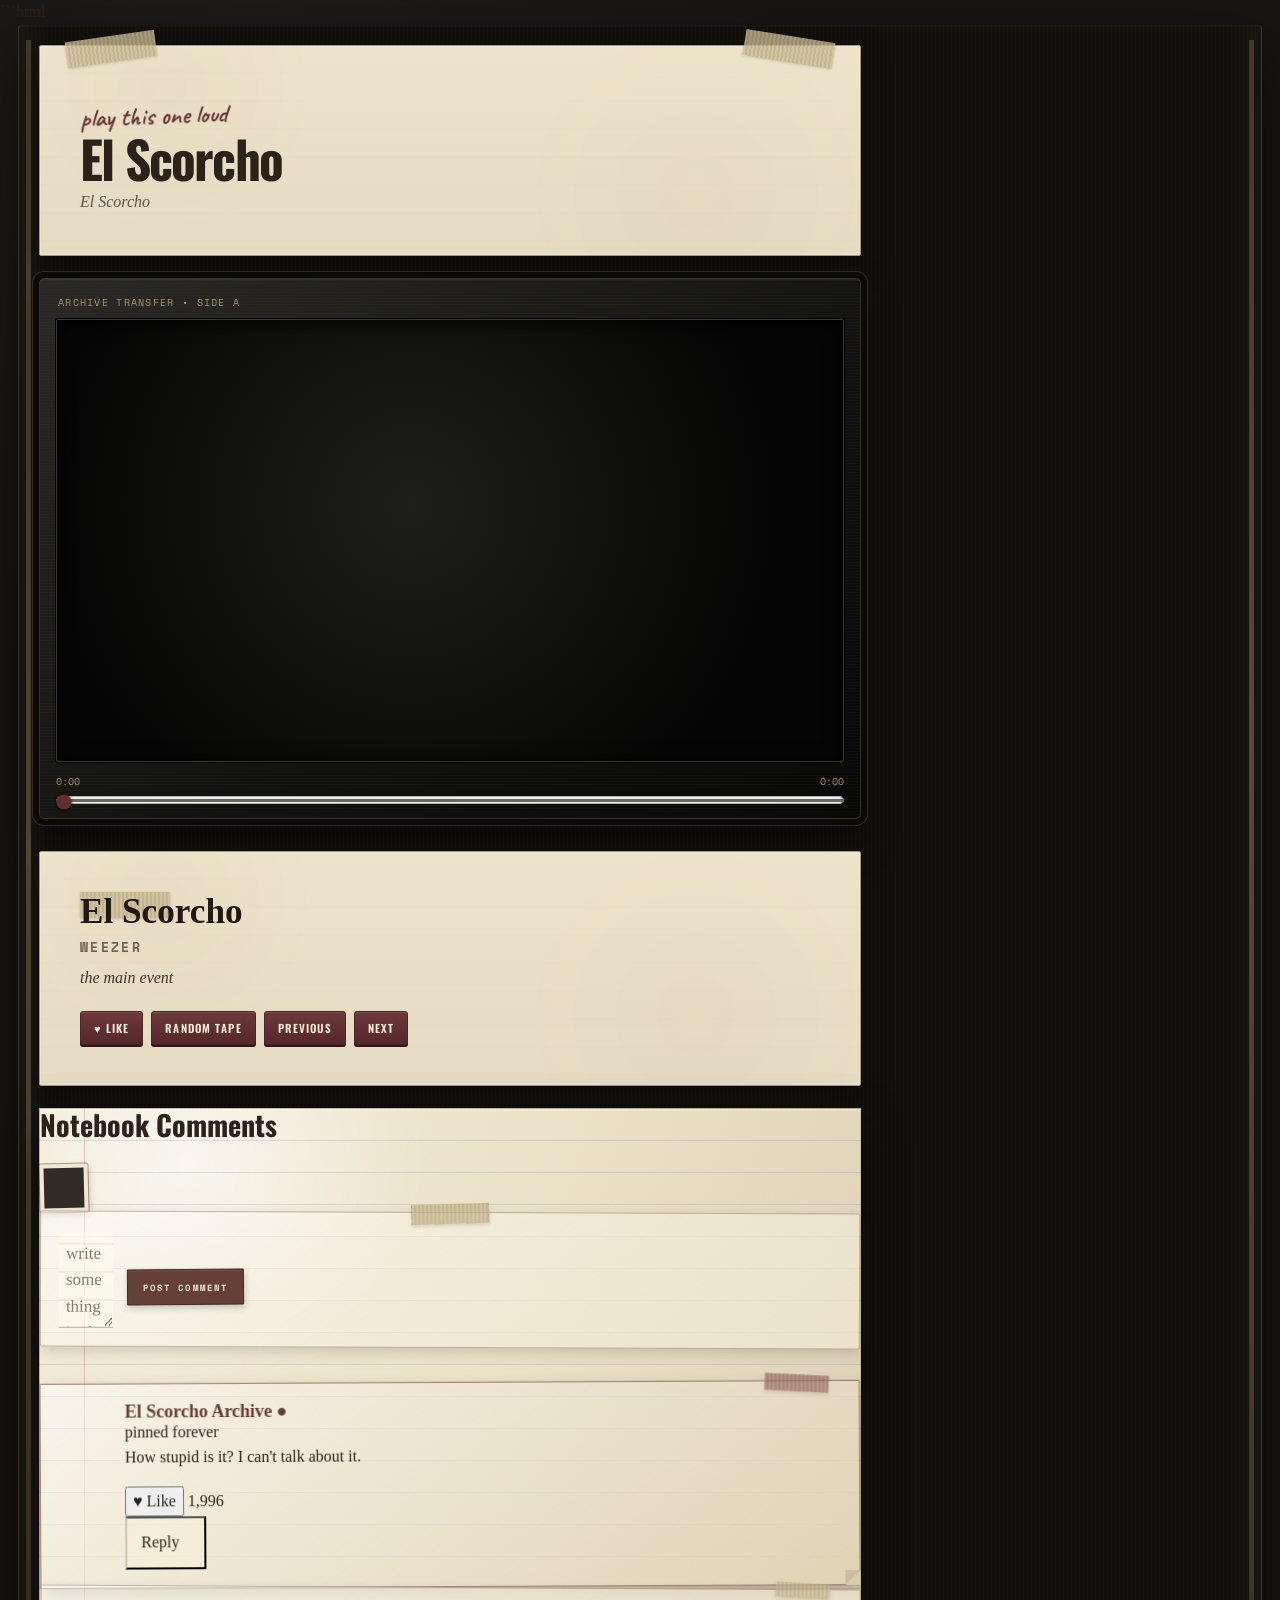
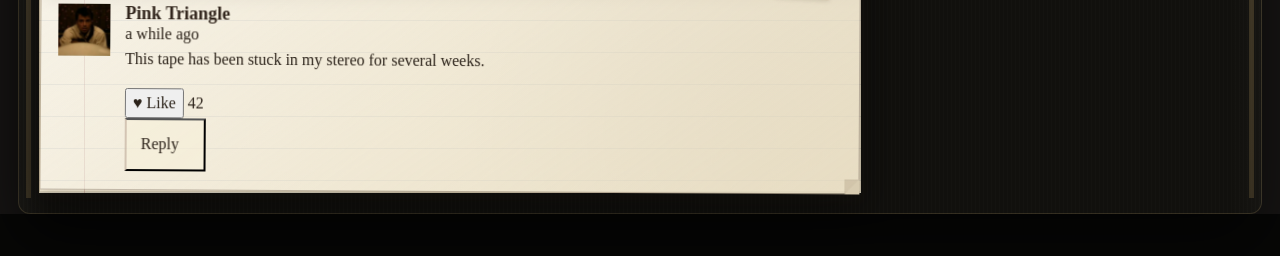
==== index.html @ 381adabb "Update index.html" ====
```html
<!DOCTYPE html>
<html lang="en">
<head>
    <meta charset="UTF-8">

    <meta
        name="viewport"
        content="width=device-width, initial-scale=1"
    >

    <meta
        name="description"
        content="El Scorcho — a Pinkerton-inspired Weezer video scrapbook."
    >

    <meta name="theme-color" content="#101010">

    <title>EL Scorcho </title>

    <!-- Favicon -->
    <link
        rel="icon"
        type="image/png"
        href="images/favicon.png"
    >

    <!-- Google Fonts -->
    <link rel="preconnect" href="https://fonts.googleapis.com">
    <link
        rel="preconnect"
        href="https://fonts.gstatic.com"
        crossorigin
    >

    <link
        href="https://fonts.googleapis.com/css2?family=Caveat:wght@400;500;600;700&family=Oswald:wght@400;500;600;700&family=Space+Mono:ital,wght@0,400;0,700;1,400;1,700&display=swap"
        rel="stylesheet"
    >

    <!-- Main styles -->
    <link
        rel="stylesheet"
        href="notebook/main.css"
    >

    <link
        rel="stylesheet"
        href="notebook/scrapbook.css"
    >

    <link
        rel="stylesheet"
        href="notebook/comments.css"
    >

    <link
        rel="stylesheet"
        href="notebook/animations.css"
    >
</head>

<body>

    <!-- ==================================================
         BACKGROUND DECORATIONS
    =================================================== -->

    <div
        class="background-doodles"
        aria-hidden="true"
    >
        <span class="star">★</span>
        <span class="heart">♥</span>
        <span class="music">♪</span>
        <span class="star2">✦</span>
    </div>

    <!-- ==================================================
         PAGE WRAPPER
    =================================================== -->

    <main
        id="top"
        class="page-shell"
    >

        <div class="content-layout">

            <!-- ==========================================
                 MAIN CONTENT
            =========================================== -->

            <div class="main-column">

                <!-- ======================================
                     SCRAPBOOK INTRO
                ======================================= -->

                <section
                    class="scrapbook-intro paper-panel"
                    aria-labelledby="page-heading"
                >
                    <div
                        class="paper-tape paper-tape-left"
                        aria-hidden="true"
                    ></div>

                    <div
                        class="paper-tape paper-tape-right"
                        aria-hidden="true"
                    ></div>

                    <p class="handwritten-note">
                        play this one loud
                    </p>

                    <h1 id="page-heading">
                        El Scorcho
                    </h1>

                    <p class="intro-copy">
                        El Scorcho
                    </p>
                </section>


                <!-- ======================================
                     VIDEO SECTION
                ======================================= -->

                <section
                    class="video-section"
                    aria-labelledby="video-title"
                >

                    <div class="video-frame">

                        <!--
                            player.js replaces this element
                            with the YouTube iframe player.
                        -->

                        <div id="youtube-player"></div>

                    </div>


                    <!-- Optional custom progress display -->

                    <div class="video-progress-panel">

                        <div class="video-time-row">
                            <span id="video-current-time">
                                0:00
                            </span>

                            <span id="video-duration">
                                0:00
                            </span>
                        </div>

                        <input
                            id="video-progress"
                            class="video-progress"
                            type="range"
                            min="0"
                            max="1000"
                            value="0"
                            aria-label="Video progress"
                        >

                    </div>

                </section>


                <!-- ======================================
                     VIDEO INFORMATION
                ======================================= -->

                <section class="video-info paper-panel">

                    <div
                        class="paper-tape"
                        aria-hidden="true"
                    ></div>

                    <h2
                        id="video-title"
                        class="video-title"
                    >
                        El Scorcho
                    </h2>

                    <p
                        id="video-channel"
                        class="video-channel"
                    >
                        Weezer
                    </p>

                    <p
                        class="video-description"
                        data-current-video-note
                    >
                        The main event.
                    </p>


                    <div class="video-actions">

                        <button
                            id="video-like"
                            class="btn"
                            type="button"
                        >
                            ♥ Like
                        </button>

                        <button
                            id="video-random"
                            class="btn"
                            type="button"
                        >
                            Random Tape
                        </button>

                        <button
                            id="video-previous"
                            class="btn"
                            type="button"
                        >
                            Previous
                        </button>

                        <button
                            id="video-next"
                            class="btn"
                            type="button"
                        >
                            Next
                        </button>

                    </div>

                </section>

                <!-- ======================================
                     COMMENTS
                ======================================= -->

                <section
                    class="comments"
                    aria-labelledby="comments-heading"
                >

                    <h2 id="comments-heading">
                        Notebook Comments
                    </h2>


                    <!-- Comment form -->

                    <div class="comment-box">

                        <div
                            class="comment-avatar"
                            aria-hidden="true"
                        ></div>

                        <form
                            id="comment-form"
                            class="comment-form"
                        >

                            <label
                                class="sr-only"
                                for="comment-input"
                            >
                                Write a comment
                            </label>

                            <textarea
                                id="comment-input"
                                name="comment"
                                maxlength="500"
                                placeholder="write something in the notebook..."
                                required
                            ></textarea>

                            <div class="comment-actions">

                                <button
                                    class="comment-submit"
                                    type="submit"
                                >
                                    Post Comment
                                </button>

                            </div>

                        </form>

                    </div>


                    <!-- Comment list -->

                    <div
                        id="comment-list"
                        class="comment-list"
                        aria-live="polite"
                    >

                        <article class="comment pinned">

                            <img
                                src="images/avatar-rivers.png"
                                alt=""
                            >

                            <div class="comment-content">

                                <div class="comment-author">
                                    El Scorcho Archive
                                    <span
                                        class="verified"
                                        title="Verified"
                                    >
                                        ●
                                    </span>
                                </div>

                                <div class="comment-date">
                                    pinned forever
                                </div>

                                <p class="comment-text">
                                    How stupid is it? I can't talk
                                    about it.
                                </p>

                                <div class="comment-footer">

                                    <button
                                        class="comment-like"
                                        type="button"
                                    >
                                        ♥ Like
                                    </button>

                                    <span class="comment-score">
                                        1,996
                                    </span>

                                    <button
                                        class="comment-reply"
                                        type="button"
                                    >
                                        Reply
                                    </button>

                                </div>

                            </div>

                        </article>


                        <article class="comment">

                            <img
                                src="images/avatar-default.png"
                                alt=""
                            >

                            <div class="comment-content">

                                <div class="comment-author">
                                    Pink Triangle
                                </div>

                                <div class="comment-date">
                                    a while ago
                                </div>

                                <p class="comment-text">
                                    This tape has been stuck in my
                                    stereo for several weeks.
                                </p>

                                <div class="comment-footer">

                                    <button
                                        class="comment-like"
                                        type="button"
                                    >
                                        ♥ Like
                                    </button>

                                    <span class="comment-score">
                                        42
                                    </span>

                                    <button
                                        class="comment-reply"
                                        type="button"
                                    >
                                        Reply
                                    </button>

                                </div>

                            </div>

                        </article>

                    </div>

                </section>

            </div>


    <!-- ==================================================
         VIDEO FEED DATA
    =================================================== -->

    <script>
        window.EL_SCORCHO_VIDEOS = [
            {
                id: "okthJIVbi6g",
                title: "El Scorcho",
                channel: "Weezer",
                duration: "4:04",
                views: "12M views",
                age: "8 years ago",
                thumbnail:
                    "https://img.youtube.com/vi/okthJIVbi6g/hqdefault.jpg",
                note: "the main event",
                badge: "classic"
            }
        ];
    </script>


    <!-- ==================================================
         JAVASCRIPT MODULES

         index.html is inside the elscorcho folder,
         so paths are relative to this folder.
    =================================================== -->

    <script src="mixtapes/save.js"></script>
    <script src="mixtapes/upgrades.js"></script>
    <script src="mixtapes/player.js"></script>
    <script src="mixtapes/feed.js"></script>
    <script src="mixtapes/shop.js"></script>
    <script src="mixtapes/comments.js"></script>
    <script src="mixtapes/ui.js"></script>
    <script src="mixtapes/main.js"></script>

</body>
</html>
---- notebook/main.css ----
/* =========================================================
   EL SCORCHO — PINKERTON DIARY THEME
   main.css

   Foundation, black cloth cover, page layout, typography,
   video mount, controls, accessibility, and responsive rules.
========================================================= */

:root {
    --cover-black: #11110f;
    --cover-deep: #070706;
    --cover-raised: #1b1a17;
    --cover-edge: #2a2822;

    --paper: #e8dfc9;
    --paper-light: #f3ecd9;
    --paper-shadow: #c6b99d;
    --paper-dark: #b9aa8c;

    --ink: #211f1a;
    --ink-soft: #5a554a;
    --ink-faint: #817866;

    --burgundy: #642d31;
    --burgundy-dark: #3e1d20;
    --gold: #a58a51;
    --gold-light: #c8ae72;

    --line: rgba(65, 58, 45, 0.13);
    --rule: rgba(86, 104, 123, 0.17);
    --red-rule: rgba(130, 54, 54, 0.22);

    --page-width: 1480px;
    --sidebar-width: 350px;
    --page-gap: 30px;

    --radius-small: 3px;
    --radius-medium: 7px;

    --shadow-small: 0 3px 8px rgba(0, 0, 0, 0.24);
    --shadow-page:
        0 2px 1px rgba(255, 255, 255, 0.24) inset,
        0 -1px 0 rgba(90, 75, 50, 0.16) inset,
        0 18px 44px rgba(0, 0, 0, 0.48);

    --transition: 150ms ease;
}

/* =========================================================
   RESET
========================================================= */

*,
*::before,
*::after {
    box-sizing: border-box;
}

html {
    min-width: 320px;
    scroll-behavior: smooth;
    background: var(--cover-deep);
}

body {
    margin: 0;
    min-height: 100vh;
    overflow-x: hidden;
    color: var(--ink);
    font-family: Georgia, "Times New Roman", serif;
    font-size: 16px;
    line-height: 1.55;
    background:
        radial-gradient(circle at 18% 12%, rgba(255, 255, 255, 0.035), transparent 27%),
        radial-gradient(circle at 78% 70%, rgba(255, 255, 255, 0.022), transparent 32%),
        repeating-linear-gradient(
            90deg,
            rgba(255, 255, 255, 0.012) 0,
            rgba(255, 255, 255, 0.012) 1px,
            rgba(0, 0, 0, 0.018) 1px,
            rgba(0, 0, 0, 0.018) 3px
        ),
        linear-gradient(135deg, var(--cover-raised), var(--cover-black) 42%, var(--cover-deep));
}

body::before {
    content: "";
    position: fixed;
    inset: 0;
    z-index: -2;
    pointer-events: none;
    opacity: 0.5;
    background:
        repeating-radial-gradient(
            ellipse at 40% 30%,
            transparent 0 2px,
            rgba(255, 255, 255, 0.018) 3px,
            transparent 5px
        );
    mix-blend-mode: soft-light;
}

img,
svg,
video,
iframe {
    display: block;
    max-width: 100%;
}

button,
input,
textarea,
select {
    font: inherit;
}

button {
    color: inherit;
}

button,
a,
input[type="range"],
label[for] {
    -webkit-tap-highlight-color: transparent;
}

button:focus-visible,
a:focus-visible,
input:focus-visible,
textarea:focus-visible,
select:focus-visible {
    outline: 2px solid var(--gold-light);
    outline-offset: 3px;
}

::selection {
    color: #fff8e8;
    background: var(--burgundy);
}

/* =========================================================
   TYPOGRAPHY
========================================================= */

h1,
h2,
h3,
h4,
p {
    margin-top: 0;
}

h1,
h2,
h3,
h4 {
    color: var(--ink);
    line-height: 1.12;
}

h1,
h2,
h3,
h4,
.site-logo,
.points-label,
.btn {
    font-family: "Oswald", Arial, sans-serif;
}

h1 {
    margin-bottom: 8px;
    font-size: clamp(2.15rem, 4vw, 4.15rem);
    letter-spacing: -0.035em;
}

h2 {
    font-size: clamp(1.45rem, 2.2vw, 2.15rem);
}

h3 {
    font-size: 1.18rem;
}

h4 {
    font-size: 1rem;
}

a {
    color: inherit;
    text-decoration-thickness: 1px;
    text-underline-offset: 3px;
}

.sr-only {
    position: absolute !important;
    width: 1px !important;
    height: 1px !important;
    padding: 0 !important;
    margin: -1px !important;
    overflow: hidden !important;
    clip: rect(0, 0, 0, 0) !important;
    white-space: nowrap !important;
    border: 0 !important;
}

/* =========================================================
   GLOBAL DECORATIONS
========================================================= */

.background-doodles {
    position: fixed;
    inset: 0;
    z-index: -1;
    pointer-events: none;
    overflow: hidden;
    color: rgba(194, 169, 111, 0.12);
}

.background-doodles span {
    position: absolute;
    font-family: Georgia, serif;
    text-shadow: 0 1px 0 rgba(0, 0, 0, 0.7);
}

.background-doodles .star {
    top: 9%;
    left: 4%;
    font-size: 2rem;
}

.background-doodles .heart {
    right: 5%;
    bottom: 12%;
    font-size: 1.45rem;
}

.background-doodles .music {
    top: 28%;
    right: 3%;
    font-size: 1.7rem;
}

.background-doodles .star2 {
    left: 7%;
    bottom: 5%;
    font-size: 1.2rem;
}

/* =========================================================
   TOP BAR — COVER LABEL
========================================================= */

.topbar {
    position: relative;
    z-index: 20;
    display: flex;
    align-items: center;
    justify-content: space-between;
    gap: 22px;
    width: min(calc(100% - 36px), var(--page-width));
    min-height: 70px;
    margin: 18px auto 0;
    padding: 12px 18px;
    color: #d6c8a9;
    border: 1px solid rgba(194, 169, 111, 0.22);
    border-bottom-color: rgba(0, 0, 0, 0.7);
    border-radius: 7px 7px 2px 2px;
    background:
        linear-gradient(rgba(255, 255, 255, 0.025), rgba(0, 0, 0, 0.16)),
        repeating-linear-gradient(
            90deg,
            rgba(255, 255, 255, 0.014) 0 1px,
            transparent 1px 4px
        ),
        #151410;
    box-shadow:
        0 1px 0 rgba(255, 255, 255, 0.045) inset,
        0 8px 24px rgba(0, 0, 0, 0.42);
}

.site-logo {
    position: relative;
    display: inline-block;
    color: #c6ad75;
    font-size: 1rem;
    font-weight: 500;
    letter-spacing: 0.16em;
    text-decoration: none;
    text-transform: uppercase;
}

.site-logo::after {
    content: "PRIVATE RECORD • 1996";
    display: block;
    margin-top: 1px;
    color: rgba(214, 200, 169, 0.53);
    font-family: "Space Mono", monospace;
    font-size: 0.56rem;
    letter-spacing: 0.08em;
}

.topbar-actions {
    display: flex;
    align-items: center;
    justify-content: flex-end;
    gap: 14px;
}

.points-hud {
    display: grid;
    grid-template-columns: auto auto;
    align-items: baseline;
    gap: 8px;
    min-width: 165px;
    padding: 7px 11px;
    border: 1px solid rgba(194, 169, 111, 0.25);
    border-radius: var(--radius-small);
    background: rgba(0, 0, 0, 0.22);
    box-shadow: 0 1px 0 rgba(255, 255, 255, 0.035) inset;
}

.points-label {
    color: rgba(214, 200, 169, 0.68);
    font-size: 0.67rem;
    letter-spacing: 0.12em;
    text-transform: uppercase;
}

.points-value {
    color: #e1cca0;
    font-family: "Space Mono", monospace;
    font-size: 0.9rem;
    font-weight: 700;
    text-align: right;
}

/* =========================================================
   BOOK SHELL
========================================================= */

.page-shell {
    position: relative;
    width: min(calc(100% - 36px), var(--page-width));
    margin: 0 auto 42px;
    padding: 20px;
    border: 1px solid rgba(190, 166, 110, 0.2);
    border-top: 0;
    border-radius: 2px 2px 12px 12px;
    background:
        linear-gradient(90deg, rgba(255, 255, 255, 0.028), transparent 2.5%, transparent 97.5%, rgba(255, 255, 255, 0.02)),
        repeating-linear-gradient(
            90deg,
            rgba(255, 255, 255, 0.012) 0 1px,
            transparent 1px 4px
        ),
        #11100d;
    box-shadow:
        0 2px 0 rgba(255, 255, 255, 0.025) inset,
        0 30px 70px rgba(0, 0, 0, 0.56);
}

.page-shell::before,
.page-shell::after {
    content: "";
    position: absolute;
    top: 15px;
    bottom: 15px;
    width: 5px;
    pointer-events: none;
    background: linear-gradient(to bottom, #7f6b43, #b19a68 40%, #695838);
    opacity: 0.42;
}

.page-shell::before {
    left: 7px;
}

.page-shell::after {
    right: 7px;
}

.content-layout {
    position: relative;
    display: grid;
    grid-template-columns: minmax(0, 1fr) var(--sidebar-width);
    align-items: start;
    gap: var(--page-gap);
}

.main-column {
    min-width: 0;
}

/* =========================================================
   AGED PAPER BASE
========================================================= */

.paper-panel,
.comments,
.sidebar {
    position: relative;
    color: var(--ink);
    border: 1px solid rgba(91, 77, 54, 0.27);
    background:
        linear-gradient(90deg, transparent 0 44px, var(--red-rule) 44px 45px, transparent 45px),
        repeating-linear-gradient(
            to bottom,
            transparent 0 31px,
            var(--rule) 31px 32px
        ),
        radial-gradient(circle at 18% 8%, rgba(255, 255, 255, 0.64), transparent 26%),
        radial-gradient(circle at 87% 92%, rgba(88, 63, 31, 0.07), transparent 30%),
        linear-gradient(105deg, var(--paper-light), var(--paper) 54%, #ddd1b7);
    box-shadow: var(--shadow-page);
}

.paper-panel::after,
.comments::after,
.sidebar::after {
    content: "";
    position: absolute;
    inset: 0;
    z-index: 0;
    pointer-events: none;
    opacity: 0.13;
    background-image:
        url("data:image/svg+xml,%3Csvg xmlns='http://www.w3.org/2000/svg' width='90' height='90' viewBox='0 0 90 90'%3E%3Cfilter id='n'%3E%3CfeTurbulence type='fractalNoise' baseFrequency='.75' numOctaves='3' stitchTiles='stitch'/%3E%3C/filter%3E%3Crect width='100%25' height='100%25' filter='url(%23n)' opacity='.25'/%3E%3C/svg%3E");
    mix-blend-mode: multiply;
}

.paper-panel > *,
.comments > *,
.sidebar > * {
    position: relative;
    z-index: 1;
}

/* =========================================================
   INTRO PAGE
========================================================= */

.scrapbook-intro {
    min-height: 190px;
    margin: 0 0 22px;
    padding: 42px 46px 34px 72px;
    border-radius: 3px 6px 3px 4px;
    transform: rotate(-0.25deg);
}

.scrapbook-intro .handwritten-note {
    margin: 0 0 4px;
    color: var(--burgundy);
    font-family: "Caveat", cursive;
    font-size: clamp(1.25rem, 2vw, 1.7rem);
    font-weight: 600;
    transform: rotate(-2deg);
}

.scrapbook-intro h1 {
    margin-bottom: 3px;
}

.intro-copy {
    max-width: 620px;
    margin-bottom: 0;
    color: var(--ink-soft);
    font-size: 1rem;
    font-style: italic;
}

/* =========================================================
   VIDEO MOUNT
========================================================= */

.video-section {
    position: relative;
    margin-bottom: 22px;
    padding: 16px 16px 12px;
    border: 1px solid #34312a;
    border-radius: 5px;
    background:
        repeating-linear-gradient(
            0deg,
            rgba(255, 255, 255, 0.015) 0 1px,
            transparent 1px 3px
        ),
        linear-gradient(145deg, #2a2925, #11110f 60%, #080807);
    box-shadow:
        0 1px 0 rgba(255, 255, 255, 0.07) inset,
        0 0 0 6px #0a0a09,
        0 0 0 7px rgba(175, 147, 86, 0.22),
        0 18px 34px rgba(0, 0, 0, 0.52);
}

.video-section::before {
    content: "ARCHIVE TRANSFER • SIDE A";
    display: block;
    margin: 0 0 9px 2px;
    color: #a99467;
    font-family: "Space Mono", monospace;
    font-size: 0.62rem;
    letter-spacing: 0.13em;
}

.video-frame {
    position: relative;
    width: 100%;
    aspect-ratio: 16 / 9;
    overflow: hidden;
    border: 1px solid #3a3832;
    border-radius: 2px;
    background:
        radial-gradient(circle at 45% 42%, #1e1e1b, #050505 72%);
    box-shadow:
        0 0 0 1px #000,
        0 2px 18px rgba(0, 0, 0, 0.9) inset;
}

#youtube-player,
#youtube-player iframe,
.video-frame iframe {
    width: 100% !important;
    height: 100% !important;
    border: 0;
}

.video-progress-panel {
    margin-top: 12px;
}

.video-time-row {
    display: flex;
    align-items: center;
    justify-content: space-between;
    margin-bottom: 4px;
    color: #a99467;
    font-family: "Space Mono", monospace;
    font-size: 0.63rem;
}

.video-progress {
    width: 100%;
    height: 12px;
    margin: 0;
    cursor: pointer;
    accent-color: var(--burgundy);
    background: transparent;
}

.video-progress::-webkit-slider-runnable-track {
    height: 3px;
    border-radius: 0;
    background:
        linear-gradient(
            to right,
            var(--burgundy) 0 var(--video-progress, 0%),
            #6f685a var(--video-progress, 0%) 100%
        );
}

.video-progress::-webkit-slider-thumb {
    width: 13px;
    height: 13px;
    margin-top: -5px;
    border: 1px solid #160c0d;
    border-radius: 50%;
    -webkit-appearance: none;
    background: var(--gold-light);
    box-shadow: 0 1px 3px rgba(0, 0, 0, 0.6);
}

.video-progress::-moz-range-track {
    height: 3px;
    background: #6f685a;
}

.video-progress::-moz-range-progress {
    height: 3px;
    background: var(--burgundy);
}

.video-progress::-moz-range-thumb {
    width: 13px;
    height: 13px;
    border: 1px solid #160c0d;
    border-radius: 50%;
    background: var(--gold-light);
}

/* =========================================================
   VIDEO INFORMATION
========================================================= */

.video-info {
    min-height: 155px;
    margin-bottom: 22px;
    padding: 28px 34px 26px 69px;
    border-radius: 3px 4px 6px 2px;
    transform: rotate(0.15deg);
}

.video-title {
    margin: 0 0 1px;
    font-size: clamp(1.45rem, 2.6vw, 2.2rem);
}

.video-channel {
    margin: 0 0 7px;
    color: var(--burgundy);
    font-family: "Space Mono", monospace;
    font-size: 0.72rem;
    font-weight: 700;
    letter-spacing: 0.08em;
    text-transform: uppercase;
}

.video-description {
    margin: 0 0 18px;
    color: var(--ink-soft);
    font-style: italic;
}

.video-actions {
    display: flex;
    flex-wrap: wrap;
    gap: 8px;
}

/* =========================================================
   BUTTONS
========================================================= */

.btn,
.shop-buy,
.comment-submit,
.rebirth-button {
    display: inline-flex;
    align-items: center;
    justify-content: center;
    min-height: 34px;
    padding: 7px 13px;
    border: 1px solid #4b2528;
    border-radius: var(--radius-small);
    color: #f4ead5;
    font-family: "Oswald", Arial, sans-serif;
    font-size: 0.7rem;
    font-weight: 600;
    letter-spacing: 0.1em;
    line-height: 1;
    text-transform: uppercase;
    cursor: pointer;
    background:
        linear-gradient(rgba(255, 255, 255, 0.055), rgba(0, 0, 0, 0.14)),
        var(--burgundy);
    box-shadow:
        0 1px 0 rgba(255, 255, 255, 0.11) inset,
        0 2px 0 #2e1517;
    transition:
        transform var(--transition),
        background-color var(--transition),
        filter var(--transition),
        box-shadow var(--transition);
}

.btn:hover,
.shop-buy:hover,
.comment-submit:hover,
.rebirth-button:hover:not(:disabled) {
    filter: brightness(1.12);
    transform: translateY(-1px);
}

.btn:active,
.shop-buy:active,
.comment-submit:active,
.rebirth-button:active:not(:disabled) {
    transform: translateY(1px);
    box-shadow: 0 1px 0 #2e1517;
}

.btn:disabled,
.shop-buy:disabled,
.comment-submit:disabled,
.rebirth-button:disabled {
    opacity: 0.43;
    cursor: not-allowed;
    filter: grayscale(0.45);
}

.btn.liked {
    color: #fff0d5;
    border-color: #7b5d29;
    background: #8b6930;
}

.shop-open-button {
    color: #17140e;
    border-color: #78643a;
    background:
        linear-gradient(rgba(255, 255, 255, 0.14), rgba(0, 0, 0, 0.08)),
        var(--gold);
    box-shadow:
        0 1px 0 rgba(255, 255, 255, 0.2) inset,
        0 2px 0 #4f4024;
}

/* =========================================================
   CASSETTE DIVIDER
========================================================= */

.cassette-section {
    position: relative;
    min-height: 72px;
    margin: 8px 0 20px;
}

.cassette {
    position: absolute;
    left: 50%;
    top: 50%;
    width: 232px;
    height: 64px;
    transform: translate(-50%, -50%) rotate(-1.5deg);
    border: 1px solid #575149;
    border-radius: 5px;
    background:
        radial-gradient(circle at 57px 34px, #171715 0 10px, #777065 11px 13px, #1e1d1a 14px 18px, transparent 19px),
        radial-gradient(circle at 175px 34px, #171715 0 10px, #777065 11px 13px, #1e1d1a 14px 18px, transparent 19px),
        linear-gradient(#b9b09f, #8c8579);
    box-shadow: var(--shadow-small);
}

.cassette::after {
    content: "";
    position: absolute;
    left: 52px;
    right: 52px;
    bottom: 8px;
    height: 17px;
    border: 1px solid rgba(0, 0, 0, 0.45);
    background: rgba(52, 47, 40, 0.24);
}

.cassette-label {
    position: absolute;
    left: 26px;
    right: 26px;
    top: 8px;
    z-index: 2;
    padding: 2px 7px;
    color: #352e24;
    font-family: "Caveat", cursive;
    font-size: 0.86rem;
    text-align: center;
    background: #e2d7bc;
}

/* =========================================================
   TOAST / STATUS
========================================================= */

.shop-toast,
.ui-message {
    position: fixed;
    left: 50%;
    bottom: 24px;
    z-index: 2000;
    max-width: min(90vw, 520px);
    padding: 11px 16px;
    color: #eee2ca;
    font-family: "Space Mono", monospace;
    font-size: 0.72rem;
    text-align: center;
    border: 1px solid rgba(184, 155, 94, 0.48);
    border-radius: 3px;
    opacity: 0;
    pointer-events: none;
    transform: translate(-50%, 12px);
    background: #171612;
    box-shadow: 0 8px 28px rgba(0, 0, 0, 0.52);
    transition: opacity 180ms ease, transform 180ms ease;
}

.shop-toast.show,
.ui-message.show {
    opacity: 1;
    transform: translate(-50%, 0);
}

.shop-toast.hide,
.ui-message.hide {
    opacity: 0;
}

.points-float {
    position: absolute;
    right: 6px;
    top: -16px;
    color: var(--gold-light);
    font-family: "Space Mono", monospace;
    font-size: 0.68rem;
    pointer-events: none;
}

/* =========================================================
   LOADING / NETWORK STATES
========================================================= */

.elscorcho-loading body {
    cursor: progress;
}

.elscorcho-loading .page-shell {
    opacity: 0.72;
}

body.is-offline::after {
    content: "OFFLINE — LOCAL ARCHIVE MODE";
    position: fixed;
    right: 12px;
    bottom: 10px;
    z-index: 1900;
    padding: 5px 8px;
    color: #d9c69d;
    font-family: "Space Mono", monospace;
    font-size: 0.56rem;
    letter-spacing: 0.09em;
    border: 1px solid rgba(184, 155, 94, 0.35);
    background: rgba(12, 12, 10, 0.9);
}

/* =========================================================
   RESPONSIVE LAYOUT
========================================================= */

@media (max-width: 1180px) {
    :root {
        --sidebar-width: 300px;
        --page-gap: 22px;
    }

    .page-shell {
        padding: 16px;
    }
}

@media (max-width: 940px) {
    .content-layout {
        grid-template-columns: 1fr;
    }

    .sidebar {
        width: 100%;
    }
}

@media (max-width: 700px) {
    body {
        font-size: 15px;
    }

    .topbar {
        width: calc(100% - 20px);
        margin-top: 10px;
        padding: 11px 12px;
    }

    .site-logo::after {
        display: none;
    }

    .topbar-actions {
        gap: 8px;
    }

    .points-hud {
        min-width: auto;
        grid-template-columns: 1fr;
        gap: 0;
        padding: 5px 8px;
    }

    .points-label {
        font-size: 0.52rem;
    }

    .points-value {
        text-align: left;
    }

    .shop-open-button {
        padding-inline: 9px;
        font-size: 0.62rem;
    }

    .page-shell {
        width: calc(100% - 20px);
        margin-bottom: 20px;
        padding: 10px;
    }

    .scrapbook-intro {
        min-height: auto;
        padding: 32px 22px 28px 52px;
    }

    .video-section {
        padding: 10px 10px 9px;
        box-shadow:
            0 0 0 3px #0a0a09,
            0 0 0 4px rgba(175, 147, 86, 0.22),
            0 12px 24px rgba(0, 0, 0, 0.45);
    }

    .video-info {
        padding: 24px 18px 22px 52px;
    }

    .video-actions {
        gap: 6px;
    }

    .btn {
        min-height: 32px;
        padding-inline: 10px;
        font-size: 0.62rem;
    }
}

@media (max-width: 430px) {
    .topbar {
        align-items: flex-start;
    }

    .site-logo {
        padding-top: 5px;
        font-size: 0.82rem;
    }

    .points-label {
        display: none;
    }

    .scrapbook-intro {
        padding-left: 42px;
    }

    .paper-panel,
    .comments,
    .sidebar {
        background:
            repeating-linear-gradient(
                to bottom,
                transparent 0 31px,
                var(--rule) 31px 32px
            ),
            linear-gradient(105deg, var(--paper-light), var(--paper));
    }

    .video-info {
        padding-left: 20px;
    }
}

@media (prefers-reduced-motion: reduce) {
    html {
        scroll-behavior: auto;
    }

    *,
    *::before,
    *::after {
        animation-duration: 0.001ms !important;
        animation-iteration-count: 1 !important;
        scroll-behavior: auto !important;
        transition-duration: 0.001ms !important;
    }
}
---- notebook/scrapbook.css ----
/* scrapbook.css
   Pinkerton Diary aesthetic
*/

:root{
  --paper:#ece2c8;
  --paper-dark:#d6c8a6;
  --ink:#2b2219;
  --accent:#6b3d37;
  --tape:#bfae84;
}

body{
  background:
    radial-gradient(circle at 20% 10%, rgba(255,255,255,.03), transparent 30%),
    #171514;
}

.paper-panel{
  position:relative;
  background:
    linear-gradient(rgba(255,255,255,.04),rgba(0,0,0,.03)),
    var(--paper);
  border:1px solid #a99770;
  border-radius:2px;
  box-shadow:
    inset 0 0 0 1px rgba(255,255,255,.25),
    0 10px 30px rgba(0,0,0,.35);
  padding:2.5rem;
}

.paper-panel::before{
  content:"";
  position:absolute;
  inset:0;
  pointer-events:none;
  opacity:.08;
  background-image:
    repeating-linear-gradient(
      transparent 0 26px,
      rgba(50,40,25,.18) 27px,
      transparent 28px
    );
}

.paper-panel::after{
  content:"";
  position:absolute;
  inset:0;
  pointer-events:none;
  background:
    radial-gradient(circle at 15% 20%, rgba(120,90,45,.18), transparent 20%),
    radial-gradient(circle at 80% 70%, rgba(90,70,35,.12), transparent 24%);
  mix-blend-mode:multiply;
}

.scrapbook-intro{
  transform:rotate(-0.4deg);
}

.handwritten-note{
  font-family:"Caveat",cursive;
  color:var(--accent);
  font-size:2rem;
  margin:0 0 .5rem;
}

.paper-tape{
  position:absolute;
  width:90px;
  height:26px;
  background:
    repeating-linear-gradient(
      90deg,
      rgba(255,255,255,.18),
      rgba(255,255,255,.18) 2px,
      rgba(0,0,0,.02) 2px,
      rgba(0,0,0,.02) 4px
    ),
    var(--tape);
  opacity:.8;
  box-shadow:0 1px 3px rgba(0,0,0,.2);
}

.paper-tape-left{
  top:-10px;
  left:26px;
  transform:rotate(-8deg);
}

.paper-tape-right{
  top:-10px;
  right:26px;
  transform:rotate(9deg);
}

.video-info{
  margin-top:2rem;
  transform:rotate(.15deg);
}

.video-title{
  font-family:"Cormorant Garamond", Georgia, serif;
  font-size:2.2rem;
  color:#201812;
  margin-bottom:.35rem;
}

.video-channel{
  text-transform:uppercase;
  letter-spacing:.18em;
  font-size:.82rem;
  color:#6f6151;
}

.video-description{
  line-height:1.8;
  color:#40362b;
}

.cassette-section{
  display:flex;
  justify-content:center;
  margin:3rem 0;
}

.cassette{
  width:260px;
  padding:1rem;
  background:#2a2928;
  border-radius:4px;
  border:2px solid #111;
  color:#ddd4bc;
  text-align:center;
  box-shadow:0 8px 20px rgba(0,0,0,.35);
}

.cassette::before,
.cassette::after{
  content:"";
  display:inline-block;
  width:28px;
  height:28px;
  border-radius:50%;
  margin:0 18px;
  border:4px solid #7f7769;
  background:#222;
}

.background-doodles{
  display:none;
}
---- notebook/comments.css ----
/* =========================================================
   EL SCORCHO
   comments.css
   Diary entries, margin notes, and pinned paper scraps
========================================================= */

/* =========================================================
   COMMENTS SECTION
========================================================= */

.comments-section{
    position:relative;

    margin-top:42px;
    padding:44px 40px 40px;

    color:var(--ink, #2b2219);

    background:
        linear-gradient(
            90deg,
            rgba(78,58,31,.10),
            transparent 10%,
            transparent 91%,
            rgba(78,58,31,.07)
        ),
        radial-gradient(
            circle at 12% 18%,
            rgba(117,78,35,.10),
            transparent 24%
        ),
        radial-gradient(
            circle at 84% 76%,
            rgba(117,78,35,.08),
            transparent 28%
        ),
        #e9dfc4;

    border:1px solid rgba(71,50,27,.38);
    border-radius:3px;

    box-shadow:
        inset 0 1px rgba(255,255,255,.42),
        inset 0 -10px 24px rgba(83,58,28,.05),
        0 14px 34px rgba(0,0,0,.24);

    overflow:hidden;
}

.comments-section::before{
    content:"";

    position:absolute;
    inset:0;

    pointer-events:none;

    opacity:.23;

    background:
        repeating-linear-gradient(
            0deg,
            transparent 0 30px,
            rgba(68,52,32,.16) 31px,
            transparent 32px
        );
}

.comments-section::after{
    content:"";

    position:absolute;
    left:34px;
    top:0;
    bottom:0;

    width:1px;

    pointer-events:none;

    background:rgba(126,66,60,.22);

    box-shadow:4px 0 rgba(126,66,60,.05);
}

.comments-section > *{
    position:relative;
    z-index:1;
}

/* =========================================================
   SECTION HEADER
========================================================= */

.comments-header{
    display:flex;
    align-items:flex-end;
    justify-content:space-between;
    gap:20px;

    margin:0 0 32px;
    padding-left:16px;
    padding-bottom:12px;

    border-bottom:1px solid rgba(73,51,27,.34);
}

.comments-title,
.comments-section h2{
    margin:0;

    color:#2b2119;

    font-family:"Cormorant Garamond", Georgia, serif;
    font-size:34px;
    font-weight:600;
    line-height:1;
    letter-spacing:.02em;

    transform:rotate(-.35deg);
}

.comments-count{
    color:#765249;

    font-family:"Space Mono", monospace;
    font-size:10px;
    font-weight:700;
    letter-spacing:.12em;
    text-transform:uppercase;
}

.comments-subtitle{
    margin:8px 0 0;

    color:#745049;

    font-family:"Caveat", cursive;
    font-size:19px;
    line-height:1.1;

    transform:rotate(-.6deg);
}

/* =========================================================
   COMMENT FORM
========================================================= */

.comment-form{
    position:relative;

    display:grid;
    grid-template-columns:54px minmax(0, 1fr);
    gap:14px;

    margin:0 0 34px;
    padding:20px 20px 18px 18px;

    background:
        linear-gradient(
            145deg,
            rgba(255,255,255,.48),
            rgba(238,229,204,.82)
        );

    border:1px solid rgba(77,56,31,.32);
    border-radius:2px;

    box-shadow:
        2px 5px 13px rgba(51,36,19,.16);

    transform:rotate(.2deg);
}

.comment-form::before{
    content:"";

    position:absolute;
    top:-9px;
    left:50%;

    width:78px;
    height:20px;

    background:
        repeating-linear-gradient(
            90deg,
            rgba(255,255,255,.12) 0 2px,
            rgba(70,50,26,.03) 2px 4px
        ),
        rgba(190,173,130,.74);

    border-left:1px dashed rgba(78,55,28,.15);
    border-right:1px dashed rgba(78,55,28,.15);

    box-shadow:0 2px 4px rgba(45,31,15,.13);

    transform:translateX(-50%) rotate(-2deg);
}

.comment-form-avatar{
    width:48px;
    height:48px;

    display:grid;
    place-items:center;

    color:#eee4cc;
    background:#302b27;

    border:3px solid #eee4d0;
    outline:1px solid rgba(47,32,18,.42);
    border-radius:2px;

    overflow:hidden;

    box-shadow:1px 3px 7px rgba(41,29,16,.22);
}

.comment-form-avatar img{
    display:block;

    width:100%;
    height:100%;

    object-fit:cover;

    filter:sepia(.12) saturate(.82);
}

.comment-form-fields{
    min-width:0;
}

.comment-name-row{
    display:grid;
    grid-template-columns:minmax(0, 1fr) auto;
    gap:12px;

    margin-bottom:10px;
}

.comment-input,
.comment-textarea,
.comment-form input,
.comment-form textarea{
    width:100%;

    color:#2d241c;
    background:rgba(255,252,239,.54);

    border:0;
    border-bottom:1px solid rgba(74,52,29,.38);
    border-radius:0;

    font-family:"Cormorant Garamond", Georgia, serif;
    font-size:17px;

    outline:none;

    transition:
        background-color .16s ease,
        border-color .16s ease,
        box-shadow .16s ease;
}

.comment-input,
.comment-form input{
    min-height:38px;
    padding:7px 6px;
}

.comment-textarea,
.comment-form textarea{
    min-height:96px;
    padding:9px 7px;

    line-height:1.55;

    resize:vertical;

    background:
        repeating-linear-gradient(
            0deg,
            transparent 0 26px,
            rgba(67,52,32,.14) 27px,
            transparent 28px
        ),
        rgba(255,252,239,.50);
}

.comment-input::placeholder,
.comment-textarea::placeholder,
.comment-form input::placeholder,
.comment-form textarea::placeholder{
    color:#8a7c67;
    opacity:1;
}

.comment-input:focus,
.comment-textarea:focus,
.comment-form input:focus,
.comment-form textarea:focus{
    background-color:rgba(255,252,239,.72);
    border-color:#74483f;

    box-shadow:0 2px 0 rgba(116,72,63,.12);
}

.comment-form-actions{
    display:flex;
    align-items:center;
    justify-content:space-between;
    gap:14px;

    margin-top:13px;
}

.comment-helper{
    color:#827460;

    font-family:"Space Mono", monospace;
    font-size:9px;
    line-height:1.4;
    letter-spacing:.04em;
}

.comment-submit,
.comment-form button[type="submit"]{
    min-height:36px;
    padding:8px 15px;

    color:#eee4cf;
    background:#644039;

    border:1px solid #432a25;
    border-radius:1px;

    font-family:"Space Mono", monospace;
    font-size:9px;
    font-weight:700;
    letter-spacing:.12em;
    text-transform:uppercase;

    cursor:pointer;

    box-shadow:
        inset 0 1px rgba(255,255,255,.11),
        1px 3px 6px rgba(41,28,17,.22);

    transform:rotate(-.7deg);

    transition:
        transform .16s ease,
        background-color .16s ease,
        box-shadow .16s ease;
}

.comment-submit:hover,
.comment-form button[type="submit"]:hover{
    background:#744941;

    transform:translateY(-1px) rotate(0deg);

    box-shadow:
        inset 0 1px rgba(255,255,255,.13),
        2px 5px 8px rgba(41,28,17,.25);
}

.comment-submit:active,
.comment-form button[type="submit"]:active{
    transform:translateY(0) rotate(0deg);
}

.comment-submit:focus-visible,
.comment-form button[type="submit"]:focus-visible{
    outline:2px solid #74483f;
    outline-offset:3px;
}

.comment-submit:disabled,
.comment-form button[type="submit"]:disabled{
    opacity:.5;
    cursor:not-allowed;
}

/* =========================================================
   COMMENTS LIST
========================================================= */

.comments-list{
    display:flex;
    flex-direction:column;
    gap:24px;

    padding-left:14px;
}

.comment{
    position:relative;

    display:grid;
    grid-template-columns:52px minmax(0, 1fr);
    gap:15px;

    padding:18px 20px 18px 17px;

    background:
        linear-gradient(
            145deg,
            rgba(255,255,255,.45),
            rgba(236,226,200,.79)
        );

    border:1px solid rgba(73,52,29,.30);
    border-radius:1px;

    box-shadow:
        2px 5px 13px rgba(48,34,18,.15);

    overflow:visible;
}

.comment:nth-child(odd){
    transform:rotate(-.28deg);
}

.comment:nth-child(even){
    transform:rotate(.35deg);
}

.comment::before{
    content:"";

    position:absolute;
    top:-7px;
    right:30px;

    width:54px;
    height:15px;

    pointer-events:none;

    background:
        repeating-linear-gradient(
            90deg,
            rgba(255,255,255,.10) 0 2px,
            rgba(69,50,27,.03) 2px 4px
        ),
        rgba(190,173,130,.64);

    box-shadow:0 2px 4px rgba(44,31,16,.12);

    transform:rotate(3deg);
}

.comment::after{
    content:"";

    position:absolute;
    right:-1px;
    bottom:-1px;

    width:15px;
    height:15px;

    pointer-events:none;

    background:
        linear-gradient(
            135deg,
            rgba(92,67,37,.16) 0 48%,
            #d8ccb1 51% 100%
        );
}

.comment:hover{
    z-index:2;

    border-color:rgba(105,65,57,.48);

    box-shadow:
        3px 8px 17px rgba(48,34,18,.20);
}

/* =========================================================
   AVATAR
========================================================= */

.comment-avatar{
    width:48px;
    height:48px;

    display:grid;
    place-items:center;

    color:#efe6d3;
    background:#302b27;

    border:4px solid #f0e8d5;
    outline:1px solid rgba(48,32,18,.38);
    border-radius:1px;

    overflow:hidden;

    box-shadow:
        1px 3px 7px rgba(41,29,16,.22);

    transform:rotate(-1.4deg);
}

.comment:nth-child(even) .comment-avatar{
    transform:rotate(1.1deg);
}

.comment-avatar img{
    display:block;

    width:100%;
    height:100%;

    object-fit:cover;

    filter:
        sepia(.16)
        saturate(.78)
        contrast(.98);
}

.comment-avatar-placeholder{
    font-family:"Cormorant Garamond", Georgia, serif;
    font-size:20px;
    font-weight:600;
}

/* =========================================================
   COMMENT CONTENT
========================================================= */

.comment-content{
    min-width:0;
}

.comment-topline{
    display:flex;
    align-items:baseline;
    flex-wrap:wrap;
    gap:7px 10px;

    margin-bottom:7px;
}

.comment-author{
    color:#31251c;

    font-family:"Cormorant Garamond", Georgia, serif;
    font-size:18px;
    font-weight:650;
    line-height:1;
}

.comment-time{
    color:#847763;

    font-family:"Space Mono", monospace;
    font-size:8px;
    line-height:1.2;
    letter-spacing:.05em;
    text-transform:uppercase;
}

.comment-badge{
    display:inline-block;

    padding:2px 5px;

    color:#efe6d3;
    background:#70483f;

    border:1px solid rgba(60,36,31,.35);

    font-family:"Space Mono", monospace;
    font-size:7px;
    font-weight:700;
    line-height:1;
    letter-spacing:.11em;
    text-transform:uppercase;

    transform:rotate(-1deg);
}

.comment-body{
    margin:0;

    color:#40362b;

    font-family:"Cormorant Garamond", Georgia, serif;
    font-size:17px;
    line-height:1.62;

    overflow-wrap:anywhere;
}

.comment-body p{
    margin:0 0 .75em;
}

.comment-body p:last-child{
    margin-bottom:0;
}

.comment-body a{
    color:#6d423b;

    text-decoration-thickness:1px;
    text-underline-offset:2px;
}

.comment-body a:hover{
    color:#4f2f2a;
}

/* =========================================================
   COMMENT ACTIONS
========================================================= */

.comment-actions{
    display:flex;
    align-items:center;
    flex-wrap:wrap;
    gap:7px 12px;

    margin-top:13px;
}

.comment-action{
    display:inline-flex;
    align-items:center;
    gap:5px;

    min-height:26px;
    padding:3px 5px;

    color:#756754;
    background:transparent;

    border:0;
    border-bottom:1px solid transparent;
    border-radius:0;

    font-family:"Space Mono", monospace;
    font-size:8px;
    font-weight:700;
    letter-spacing:.07em;
    text-transform:uppercase;

    cursor:pointer;

    transition:
        color .16s ease,
        border-color .16s ease,
        transform .16s ease;
}

.comment-action:hover{
    color:#694139;
    border-bottom-color:rgba(105,65,57,.36);

    transform:translateY(-1px);
}

.comment-action:focus-visible{
    outline:2px solid #74483f;
    outline-offset:2px;
}

.comment-action.active,
.comment-action.is-liked{
    color:#6e413a;
}

.comment-like-count{
    min-width:1ch;
}

/* =========================================================
   REPLIES
========================================================= */

.comment-replies{
    position:relative;

    display:flex;
    flex-direction:column;
    gap:14px;

    margin-top:18px;
    padding-left:22px;
}

.comment-replies::before{
    content:"";

    position:absolute;
    left:7px;
    top:1px;
    bottom:4px;

    width:1px;

    background:rgba(111,73,63,.30);
}

.comment-reply{
    position:relative;

    display:grid;
    grid-template-columns:38px minmax(0, 1fr);
    gap:11px;

    padding:12px 14px;

    background:rgba(247,239,217,.58);

    border-left:2px solid rgba(111,73,63,.26);
}

.comment-reply .comment-avatar{
    width:34px;
    height:34px;
    border-width:3px;
}

.comment-reply .comment-author{
    font-size:16px;
}

.comment-reply .comment-body{
    font-size:15px;
}

/* =========================================================
   HANDWRITTEN AUTHOR NOTE
========================================================= */

.comment-note{
    margin:10px 0 0;

    color:#74473f;

    font-family:"Caveat", cursive;
    font-size:18px;
    line-height:1.05;
    text-align:right;

    transform:rotate(-1deg);
}

/* =========================================================
   PINNED / FEATURED COMMENT
========================================================= */

.comment.pinned,
.comment.featured{
    background:
        linear-gradient(
            145deg,
            rgba(255,255,255,.52),
            rgba(225,211,181,.88)
        );

    border-color:rgba(108,66,57,.55);

    box-shadow:
        0 0 0 1px rgba(108,66,57,.13),
        3px 8px 17px rgba(48,34,18,.20);
}

.comment.pinned::before,
.comment.featured::before{
    width:64px;
    height:17px;

    background:
        repeating-linear-gradient(
            90deg,
            rgba(255,255,255,.10) 0 2px,
            rgba(77,43,38,.03) 2px 4px
        ),
        rgba(133,82,73,.58);
}

.comment.pinned .comment-author,
.comment.featured .comment-author{
    color:#653d36;
}

/* =========================================================
   EMPTY STATE
========================================================= */

.comments-empty{
    margin-left:14px;
    padding:30px 26px;

    color:#70473f;
    background:rgba(247,239,217,.70);

    border:1px solid rgba(75,54,29,.27);

    font-family:"Caveat", cursive;
    font-size:22px;
    line-height:1.25;
    text-align:center;

    box-shadow:2px 5px 12px rgba(48,34,18,.13);

    transform:rotate(-.35deg);
}

.comments-empty::before{
    content:"No entries yet.";

    display:block;

    margin-bottom:4px;

    color:#31251c;

    font-family:"Cormorant Garamond", Georgia, serif;
    font-size:20px;
}

/* =========================================================
   LOADING STATE
========================================================= */

.comment-skeleton{
    position:relative;

    height:112px;

    overflow:hidden;

    background:
        linear-gradient(
            90deg,
            rgba(90,72,47,.07),
            rgba(255,255,255,.16),
            rgba(90,72,47,.07)
        ),
        #ddd1b5;

    border:1px solid rgba(75,54,29,.23);

    box-shadow:2px 5px 11px rgba(48,34,18,.11);
}

.comment-skeleton::after{
    content:"";

    position:absolute;
    inset:0;

    background:
        linear-gradient(
            100deg,
            transparent 18%,
            rgba(255,255,255,.34) 45%,
            transparent 72%
        );

    transform:translateX(-100%);

    animation:commentShimmer 1.6s infinite;
}

/* =========================================================
   VALIDATION / STATUS MESSAGES
========================================================= */

.comment-error,
.comment-success{
    margin-top:10px;

    font-family:"Space Mono", monospace;
    font-size:9px;
    line-height:1.45;
    letter-spacing:.03em;
}

.comment-error{
    color:#763e37;
}

.comment-success{
    color:#4f6040;
}

/* =========================================================
   RESPONSIVE
========================================================= */

@media (max-width:760px){

    .comments-section{
        margin-top:32px;
        padding:38px 24px 32px;
    }

    .comments-section::after{
        left:22px;
    }

    .comments-header{
        align-items:flex-start;
        flex-direction:column;
        gap:9px;

        padding-left:8px;
    }

    .comments-title,
    .comments-section h2{
        font-size:30px;
    }

    .comment-form{
        grid-template-columns:44px minmax(0, 1fr);
        gap:11px;

        padding:18px 16px 16px 14px;
    }

    .comment-form-avatar{
        width:40px;
        height:40px;
    }

    .comment-name-row{
        grid-template-columns:1fr;
    }

    .comment-form-actions{
        align-items:flex-start;
        flex-direction:column;
    }

    .comments-list{
        padding-left:7px;
    }

    .comment{
        grid-template-columns:44px minmax(0, 1fr);
        gap:12px;

        padding:16px 15px 16px 13px;
    }

    .comment-avatar{
        width:40px;
        height:40px;
    }

    .comment:nth-child(odd),
    .comment:nth-child(even){
        transform:none;
    }

}

@media (max-width:480px){

    .comments-section{
        padding:32px 14px 26px;
    }

    .comments-section::after{
        display:none;
    }

    .comments-list{
        padding-left:0;
    }

    .comment-form{
        grid-template-columns:1fr;
    }

    .comment-form-avatar{
        display:none;
    }

    .comment{
        grid-template-columns:36px minmax(0, 1fr);
        gap:10px;
    }

    .comment-avatar{
        width:34px;
        height:34px;
        border-width:3px;
    }

    .comment-author{
        font-size:16px;
    }

    .comment-body{
        font-size:16px;
    }

    .comment-replies{
        padding-left:14px;
    }

}

/* =========================================================
   REDUCED MOTION
========================================================= */

@media (prefers-reduced-motion:reduce){

    .comment-submit,
    .comment-form button[type="submit"],
    .comment-action{
        transition:none;
    }

    .comment-skeleton::after{
        animation:none;
    }

}

/* =========================================================
   KEYFRAMES
========================================================= */

@keyframes commentShimmer{

    100%{
        transform:translateX(100%);
    }

}
---- notebook/animations.css ----
/* =========================================================
   EL SCORCHO
   animations.css
   Subtle paper, diary, and archival motion
========================================================= */

/* =========================================================
   GLOBAL MOTION VARIABLES
========================================================= */

:root{
    --motion-fast:140ms;
    --motion-normal:220ms;
    --motion-slow:420ms;
    --motion-ease:cubic-bezier(.22,.68,.28,1);
    --motion-paper:cubic-bezier(.2,.72,.22,1);
}

/* =========================================================
   PAGE ENTRANCE
========================================================= */

body.is-loading .site-shell,
body.is-loading .book-shell,
body.is-loading main{
    opacity:0;
    transform:translateY(12px) scale(.995);
}

.site-shell,
.book-shell,
main{
    animation:diaryFadeIn 620ms var(--motion-paper) both;
}

/* =========================================================
   BOOK / PAPER REVEAL
========================================================= */

.paper-panel,
.sidebar,
.comments-section,
.shop-book{
    animation:paperSettle 520ms var(--motion-paper) both;
    transform-origin:center top;
}

.paper-panel:nth-of-type(2){
    animation-delay:70ms;
}

.sidebar{
    animation-delay:110ms;
}

.comments-section{
    animation-delay:150ms;
}

/* =========================================================
   VIDEO FRAME
========================================================= */

.video-frame,
.player-frame,
#player-container{
    animation:photoMountIn 500ms var(--motion-paper) both;
    transform-origin:center;
}

.video-frame:hover,
.player-frame:hover,
#player-container:hover{
    box-shadow:
        0 15px 34px rgba(0,0,0,.34),
        0 0 0 1px rgba(112,71,63,.13);
}

/* =========================================================
   FEED ENTRIES
========================================================= */

.feed-item{
    opacity:0;
    animation:entrySlideIn 430ms var(--motion-paper) forwards;
}

.feed-item:nth-child(1){animation-delay:80ms;}
.feed-item:nth-child(2){animation-delay:130ms;}
.feed-item:nth-child(3){animation-delay:180ms;}
.feed-item:nth-child(4){animation-delay:230ms;}
.feed-item:nth-child(5){animation-delay:280ms;}
.feed-item:nth-child(6){animation-delay:330ms;}
.feed-item:nth-child(n+7){animation-delay:360ms;}

.feed-item.is-removing{
    animation:paperRemove 260ms ease-in forwards;
}

.feed-item.is-added{
    animation:paperAdd 420ms var(--motion-paper) both;
}

/* =========================================================
   COMMENTS
========================================================= */

.comment{
    opacity:0;
    animation:commentWriteIn 420ms var(--motion-paper) forwards;
}

.comment:nth-child(1){animation-delay:90ms;}
.comment:nth-child(2){animation-delay:140ms;}
.comment:nth-child(3){animation-delay:190ms;}
.comment:nth-child(4){animation-delay:240ms;}
.comment:nth-child(5){animation-delay:290ms;}
.comment:nth-child(n+6){animation-delay:320ms;}

.comment.is-new{
    animation:newEntry 620ms var(--motion-paper) both;
}

.comment.is-removing{
    animation:paperRemove 240ms ease-in forwards;
}

/* =========================================================
   SHOP ITEMS
========================================================= */

.shop-overlay.open{
    animation:overlayFadeIn 180ms ease-out both;
}

.shop-overlay.closing{
    animation:overlayFadeOut 160ms ease-in both;
}

.shop-overlay.open .shop{
    animation:bookOpen 460ms var(--motion-paper) both;
    transform-origin:center;
}

.shop-overlay.closing .shop{
    animation:bookClose 220ms ease-in both;
}

.shop-item{
    opacity:0;
    animation:shopCardIn 360ms var(--motion-paper) forwards;
}

.shop-item:nth-child(1){animation-delay:90ms;}
.shop-item:nth-child(2){animation-delay:135ms;}
.shop-item:nth-child(3){animation-delay:180ms;}
.shop-item:nth-child(4){animation-delay:225ms;}
.shop-item:nth-child(5){animation-delay:270ms;}
.shop-item:nth-child(6){animation-delay:315ms;}
.shop-item:nth-child(n+7){animation-delay:340ms;}

/* =========================================================
   BUTTONS AND SMALL CONTROLS
========================================================= */

button,
.button,
.comment-action,
.shop-buy,
.shop-close{
    transition:
        transform var(--motion-fast) ease,
        background-color var(--motion-fast) ease,
        border-color var(--motion-fast) ease,
        color var(--motion-fast) ease,
        box-shadow var(--motion-fast) ease,
        opacity var(--motion-fast) ease;
}

button:hover,
.button:hover{
    transform:translateY(-1px);
}

button:active,
.button:active{
    transform:translateY(0) scale(.985);
}

button.is-pressed,
.button.is-pressed{
    animation:buttonPress 180ms ease;
}

/* =========================================================
   TAPE AND PAPER DETAILS
========================================================= */

.paper-tape,
.feed-tape,
.comment::before,
.shop-item::before{
    transform-origin:center;
}

.paper-panel:hover .paper-tape,
.feed-item:hover .feed-tape,
.comment:hover::before,
.shop-item:hover::before{
    animation:tapeLift 320ms ease both;
}

/* =========================================================
   HANDWRITTEN NOTES
========================================================= */

.handwritten-note,
.feed-note,
.comment-note,
.shop-subtitle{
    animation:inkAppear 640ms ease both;
}

.is-writing{
    overflow:hidden;
    white-space:nowrap;
    width:0;
    animation:handwrite 1.1s steps(24,end) forwards;
}

/* =========================================================
   TOAST / MESSAGE
========================================================= */

.toast,
.ui-toast,
#toast{
    transform-origin:center bottom;
}

.toast.show,
.ui-toast.show,
#toast.show{
    animation:toastIn 260ms var(--motion-ease) both;
}

.toast.hide,
.ui-toast.hide,
#toast.hide{
    animation:toastOut 200ms ease-in both;
}

/* =========================================================
   SAVE / POINT FEEDBACK
========================================================= */

.points-pop{
    animation:pointsPop 430ms var(--motion-ease) both;
}

.points-flash{
    animation:pointsFlash 420ms ease both;
}

.save-indicator.is-saving{
    animation:savePulse 900ms ease-in-out infinite;
}

.save-indicator.is-saved{
    animation:savedConfirm 480ms ease both;
}

/* =========================================================
   VHS / PLAYER EFFECTS
========================================================= */

.vhs-mode .video-frame,
.vhs-mode .player-frame,
.vhs-mode #player-container{
    animation:vhsFlicker 4.5s steps(1,end) infinite;
}

.vhs-mode .video-frame::after,
.vhs-mode .player-frame::after,
.vhs-mode #player-container::after{
    content:"";
    position:absolute;
    inset:0;
    pointer-events:none;
    opacity:.13;
    background:
        repeating-linear-gradient(
            0deg,
            rgba(255,255,255,.10) 0 1px,
            transparent 1px 3px
        );
    animation:scanlineDrift 8s linear infinite;
}

/* =========================================================
   SKELETONS
========================================================= */

.feed-skeleton::after,
.comment-skeleton::after{
    animation-duration:1.8s;
    animation-timing-function:ease-in-out;
}

/* =========================================================
   KEYFRAMES
========================================================= */

@keyframes diaryFadeIn{
    from{
        opacity:0;
        transform:translateY(12px) scale(.995);
    }
    to{
        opacity:1;
        transform:translateY(0) scale(1);
    }
}

@keyframes paperSettle{
    0%{
        opacity:0;
        transform:translateY(14px) rotateX(1.5deg);
    }
    65%{
        opacity:1;
        transform:translateY(-2px) rotateX(0);
    }
    100%{
        opacity:1;
        transform:translateY(0) rotateX(0);
    }
}

@keyframes photoMountIn{
    from{
        opacity:0;
        transform:translateY(10px) scale(.985) rotate(-.15deg);
        filter:sepia(.2) brightness(.92);
    }
    to{
        opacity:1;
        transform:translateY(0) scale(1) rotate(0);
        filter:none;
    }
}

@keyframes entrySlideIn{
    from{
        opacity:0;
        transform:translateX(10px) translateY(5px) rotate(.8deg);
    }
    to{
        opacity:1;
    }
}

@keyframes commentWriteIn{
    from{
        opacity:0;
        transform:translateY(9px) rotate(.45deg);
    }
    to{
        opacity:1;
    }
}

@keyframes newEntry{
    0%{
        opacity:0;
        transform:translateY(-10px) scale(.985) rotate(-.5deg);
        background-color:rgba(252,244,218,.95);
    }
    60%{
        opacity:1;
        transform:translateY(2px) scale(1.005) rotate(.1deg);
    }
    100%{
        opacity:1;
        transform:translateY(0) scale(1) rotate(0);
    }
}

@keyframes paperAdd{
    from{
        opacity:0;
        transform:translateY(-12px) scale(.98) rotate(-1deg);
    }
    to{
        opacity:1;
    }
}

@keyframes paperRemove{
    to{
        opacity:0;
        transform:translateY(8px) scale(.975) rotate(1deg);
        filter:blur(.4px);
    }
}

@keyframes overlayFadeIn{
    from{opacity:0;}
    to{opacity:1;}
}

@keyframes overlayFadeOut{
    from{opacity:1;}
    to{opacity:0;}
}

@keyframes bookOpen{
    0%{
        opacity:0;
        transform:perspective(1400px) rotateX(4deg) scale(.97);
    }
    65%{
        opacity:1;
        transform:perspective(1400px) rotateX(-.5deg) scale(1.005);
    }
    100%{
        opacity:1;
        transform:perspective(1400px) rotateX(0) scale(1);
    }
}

@keyframes bookClose{
    to{
        opacity:0;
        transform:perspective(1400px) rotateX(3deg) scale(.975);
    }
}

@keyframes shopCardIn{
    from{
        opacity:0;
        transform:translateY(12px) rotate(-.8deg);
    }
    to{
        opacity:1;
    }
}

@keyframes buttonPress{
    0%{transform:scale(1);}
    50%{transform:scale(.965);}
    100%{transform:scale(1);}
}

@keyframes tapeLift{
    0%{
        filter:none;
    }
    50%{
        filter:brightness(1.04);
    }
    100%{
        filter:none;
    }
}

@keyframes inkAppear{
    from{
        opacity:0;
        filter:blur(.45px);
    }
    to{
        opacity:1;
        filter:blur(0);
    }
}

@keyframes handwrite{
    from{width:0;}
    to{width:100%;}
}

@keyframes toastIn{
    from{
        opacity:0;
        transform:translateY(12px) scale(.96);
    }
    to{
        opacity:1;
        transform:translateY(0) scale(1);
    }
}

@keyframes toastOut{
    to{
        opacity:0;
        transform:translateY(8px) scale(.98);
    }
}

@keyframes pointsPop{
    0%{
        opacity:0;
        transform:translateY(3px) scale(.92);
    }
    55%{
        opacity:1;
        transform:translateY(-2px) scale(1.07);
    }
    100%{
        opacity:1;
        transform:translateY(0) scale(1);
    }
}

@keyframes pointsFlash{
    0%,100%{
        color:inherit;
        text-shadow:none;
    }
    45%{
        color:#8a5a4e;
        text-shadow:0 0 10px rgba(138,90,78,.25);
    }
}

@keyframes savePulse{
    0%,100%{opacity:.55;}
    50%{opacity:1;}
}

@keyframes savedConfirm{
    0%{
        opacity:.55;
        transform:scale(.98);
    }
    55%{
        opacity:1;
        transform:scale(1.035);
    }
    100%{
        opacity:1;
        transform:scale(1);
    }
}

@keyframes vhsFlicker{
    0%,6%,8%,42%,44%,100%{
        filter:none;
    }
    7%{
        filter:brightness(.96) contrast(1.04);
    }
    43%{
        filter:brightness(1.025) saturate(.9);
    }
}

@keyframes scanlineDrift{
    from{
        background-position:0 0;
    }
    to{
        background-position:0 36px;
    }
}

/* =========================================================
   REDUCED MOTION
========================================================= */

@media (prefers-reduced-motion:reduce){

    *,
    *::before,
    *::after{
        animation-duration:.001ms !important;
        animation-iteration-count:1 !important;
        scroll-behavior:auto !important;
        transition-duration:.001ms !important;
    }

    .vhs-mode .video-frame,
    .vhs-mode .player-frame,
    .vhs-mode #player-container{
        animation:none !important;
    }

    .vhs-mode .video-frame::after,
    .vhs-mode .player-frame::after,
    .vhs-mode #player-container::after{
        animation:none !important;
    }

}
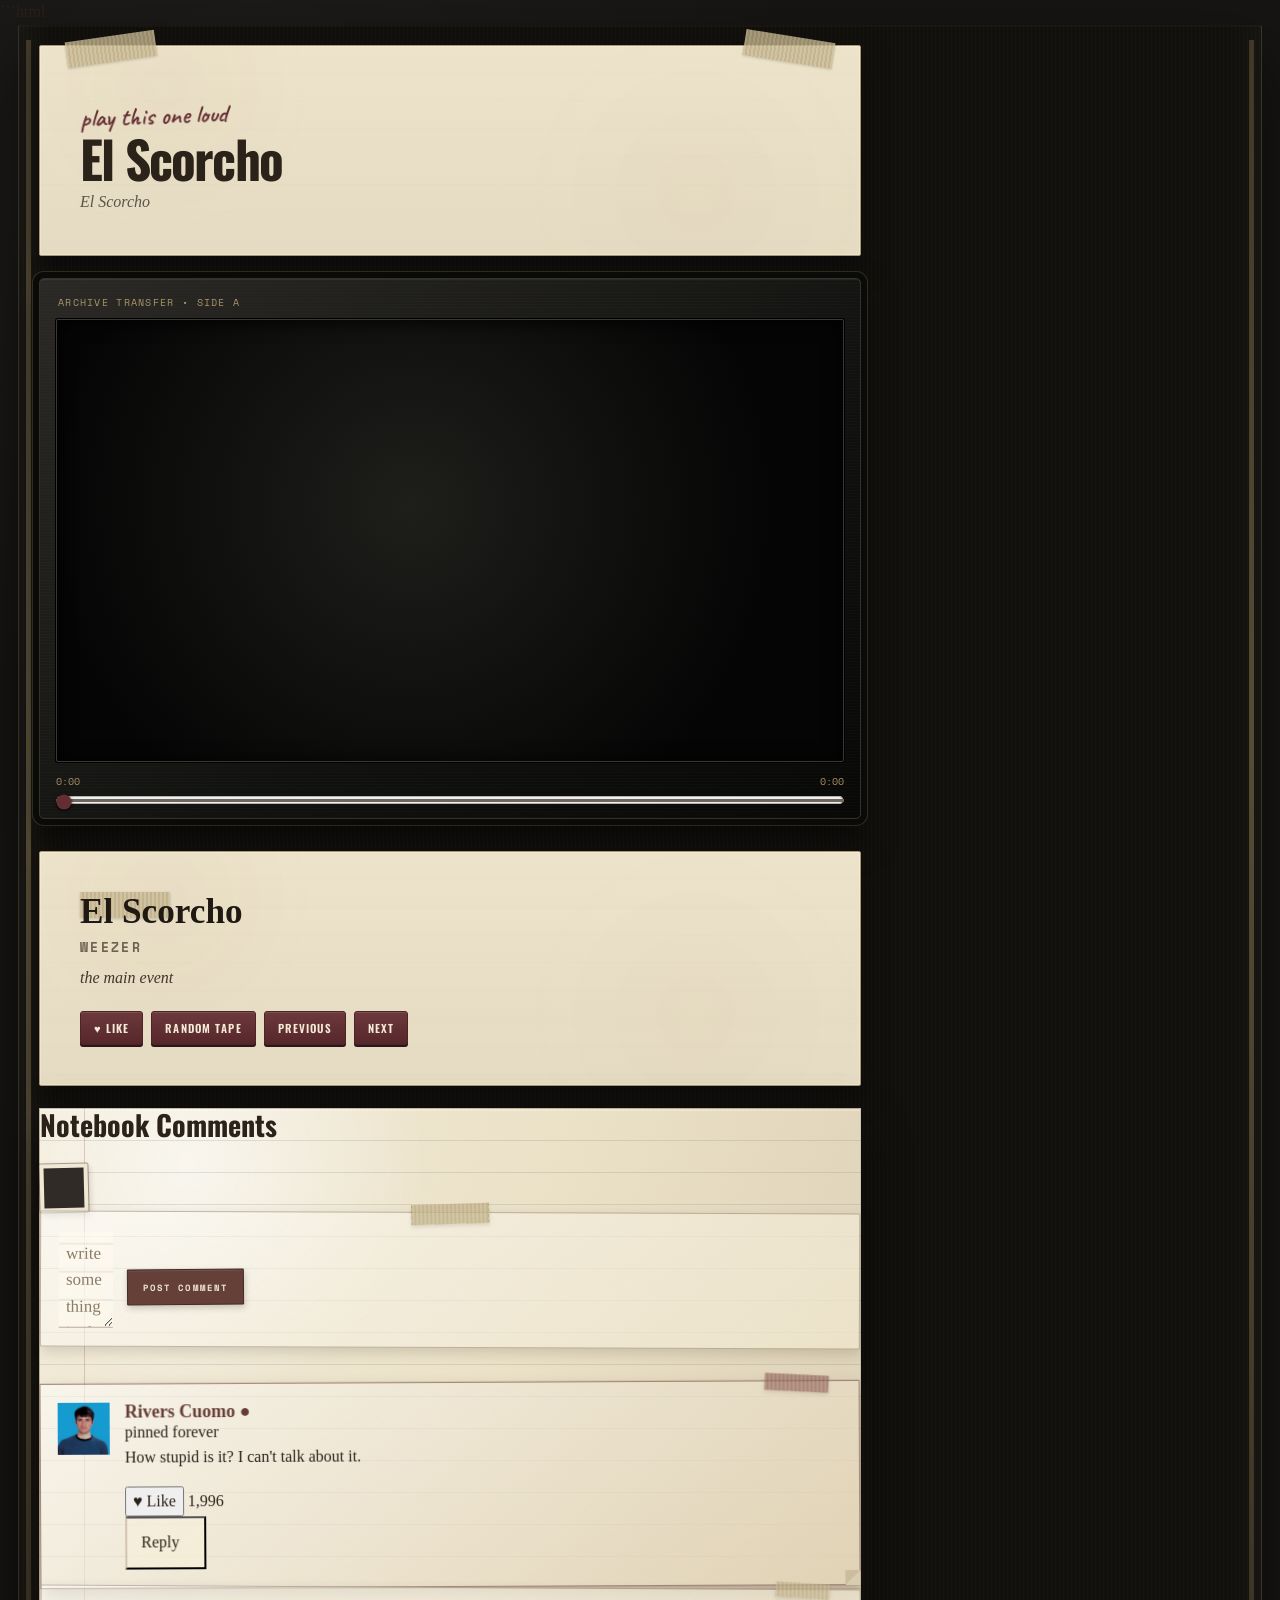
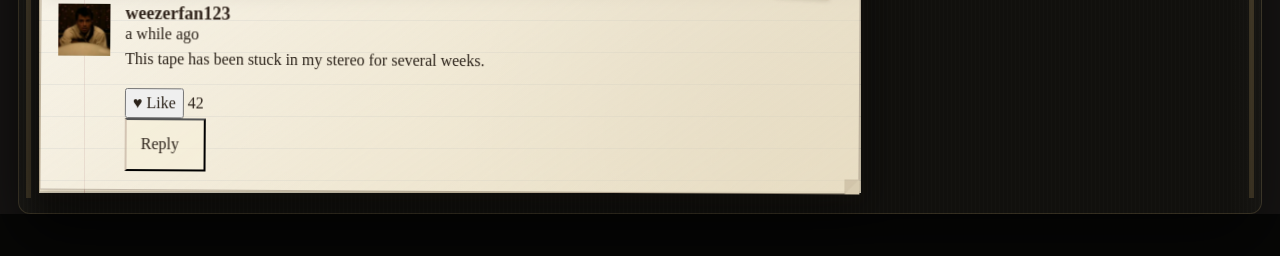
==== commit 9a469bad: "Update index.html" ====
--- a/index.html
+++ b/index.html
@@ -316,14 +316,14 @@
                         <article class="comment pinned">
 
                             <img
-                                src="images/avatar-rivers.png"
+                                src="images/rivers.png"
                                 alt=""
                             >
 
                             <div class="comment-content">
 
                                 <div class="comment-author">
-                                    El Scorcho Archive
+                                    Rivers Cuomo
                                     <span
                                         class="verified"
                                         title="Verified"
@@ -378,7 +378,7 @@
                             <div class="comment-content">
 
                                 <div class="comment-author">
-                                    Pink Triangle
+                                    weezerfan123
                                 </div>
 
                                 <div class="comment-date">
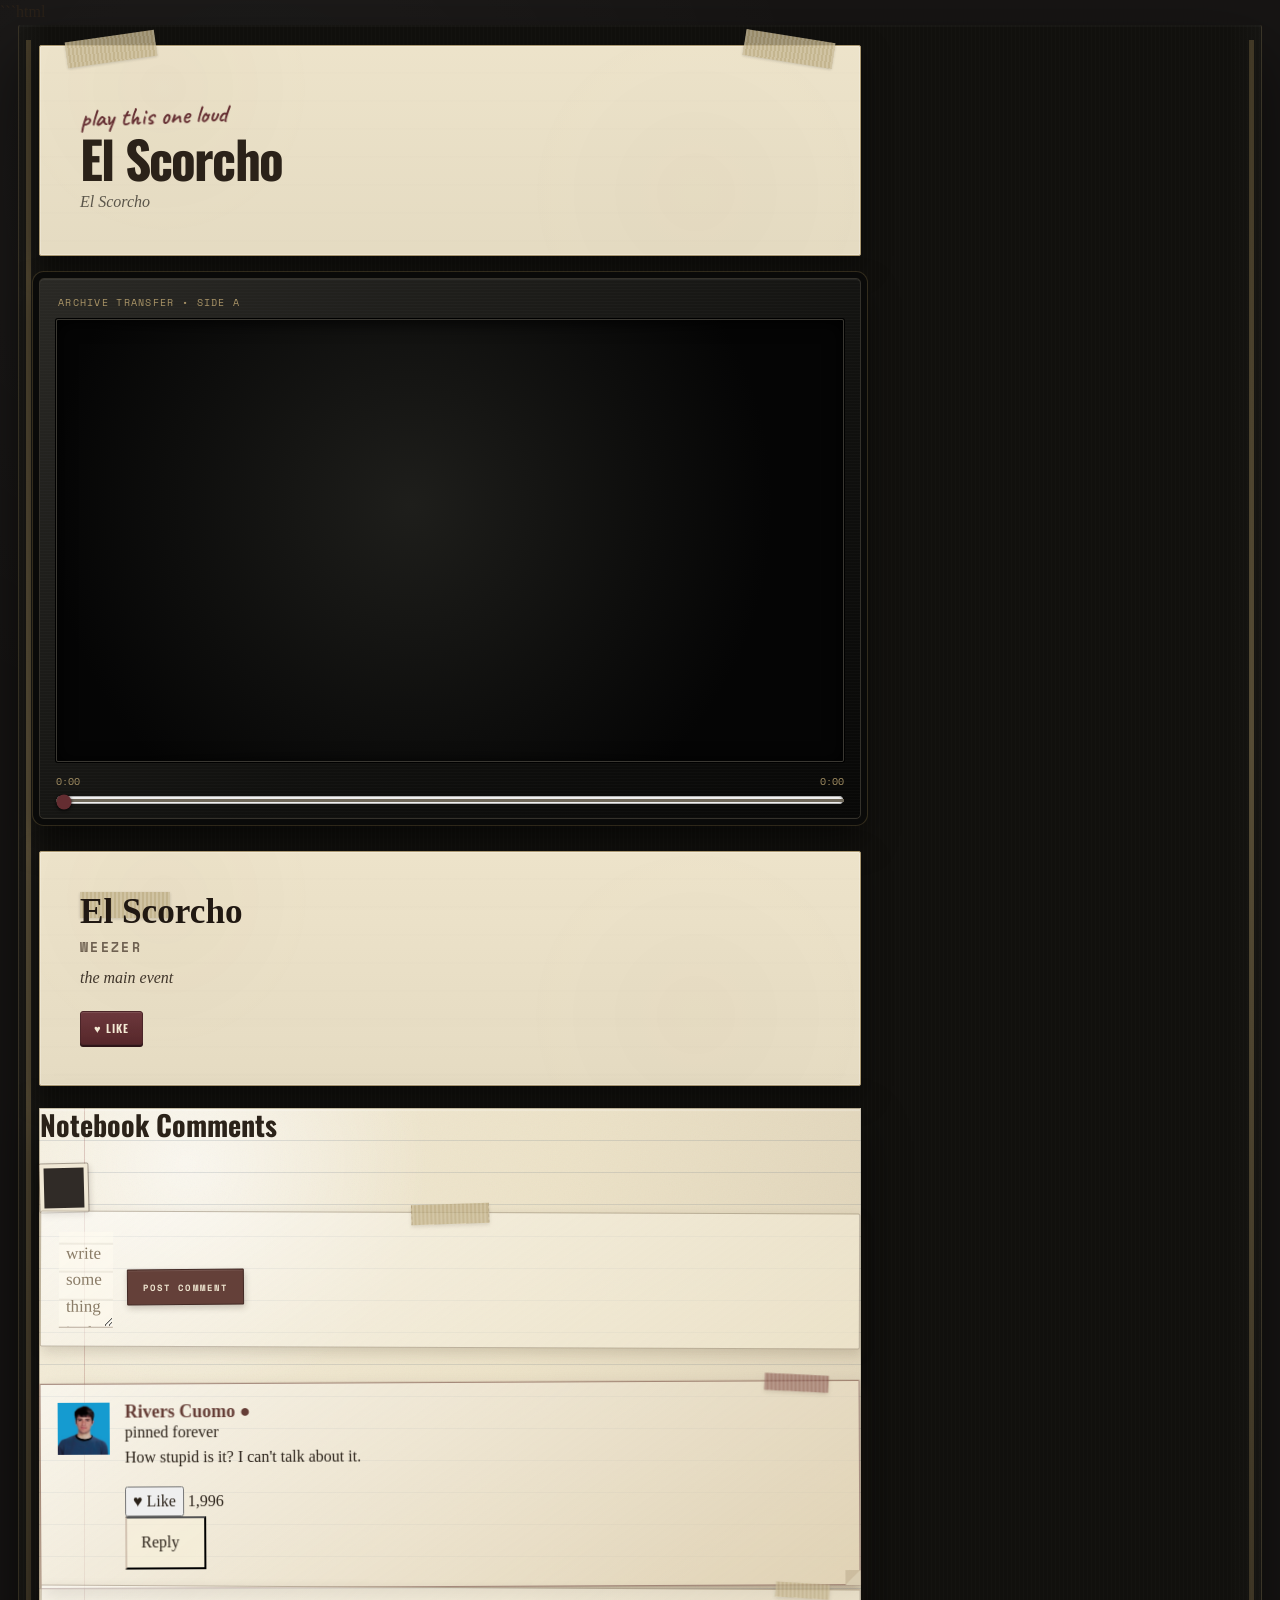
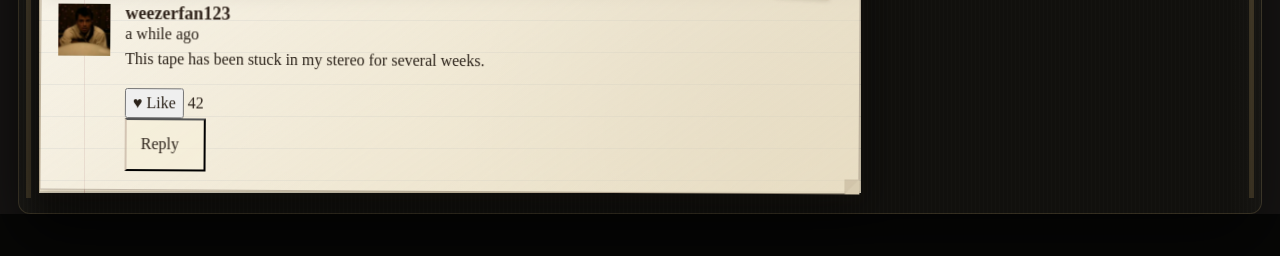
==== commit f2f138fa: "Update index.html" ====
--- a/index.html
+++ b/index.html
@@ -216,30 +216,6 @@
                             type="button"
                         >
                             ♥ Like
-                        </button>
-
-                        <button
-                            id="video-random"
-                            class="btn"
-                            type="button"
-                        >
-                            Random Tape
-                        </button>
-
-                        <button
-                            id="video-previous"
-                            class="btn"
-                            type="button"
-                        >
-                            Previous
-                        </button>
-
-                        <button
-                            id="video-next"
-                            class="btn"
-                            type="button"
-                        >
-                            Next
                         </button>
 
                     </div>
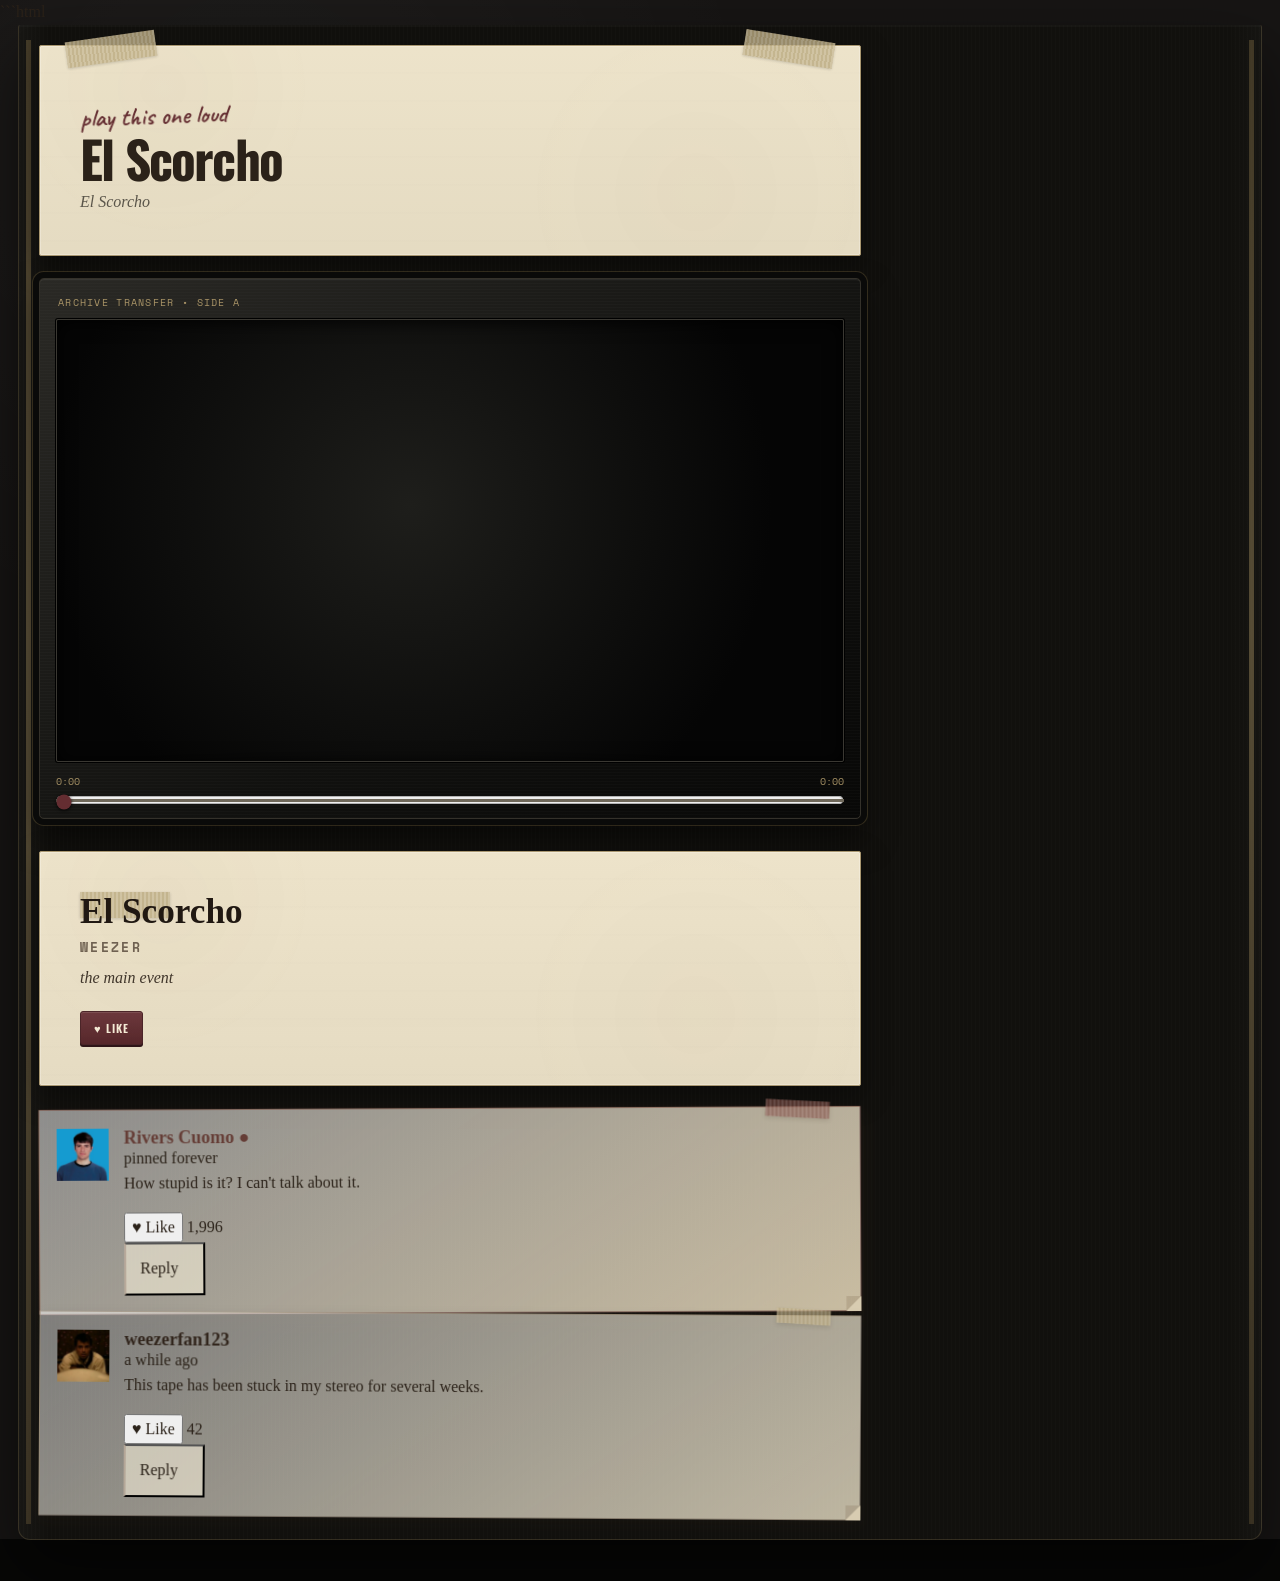
==== commit 36234293: "Update index.html" ====
--- a/index.html
+++ b/index.html
@@ -221,65 +221,7 @@
                     </div>
 
                 </section>
-
-                <!-- ======================================
-                     COMMENTS
-                ======================================= -->
-
-                <section
-                    class="comments"
-                    aria-labelledby="comments-heading"
-                >
-
-                    <h2 id="comments-heading">
-                        Notebook Comments
-                    </h2>
-
-
-                    <!-- Comment form -->
-
-                    <div class="comment-box">
-
-                        <div
-                            class="comment-avatar"
-                            aria-hidden="true"
-                        ></div>
-
-                        <form
-                            id="comment-form"
-                            class="comment-form"
-                        >
-
-                            <label
-                                class="sr-only"
-                                for="comment-input"
-                            >
-                                Write a comment
-                            </label>
-
-                            <textarea
-                                id="comment-input"
-                                name="comment"
-                                maxlength="500"
-                                placeholder="write something in the notebook..."
-                                required
-                            ></textarea>
-
-                            <div class="comment-actions">
-
-                                <button
-                                    class="comment-submit"
-                                    type="submit"
-                                >
-                                    Post Comment
-                                </button>
-
-                            </div>
-
-                        </form>
-
-                    </div>
-
+                
 
                     <!-- Comment list -->
 
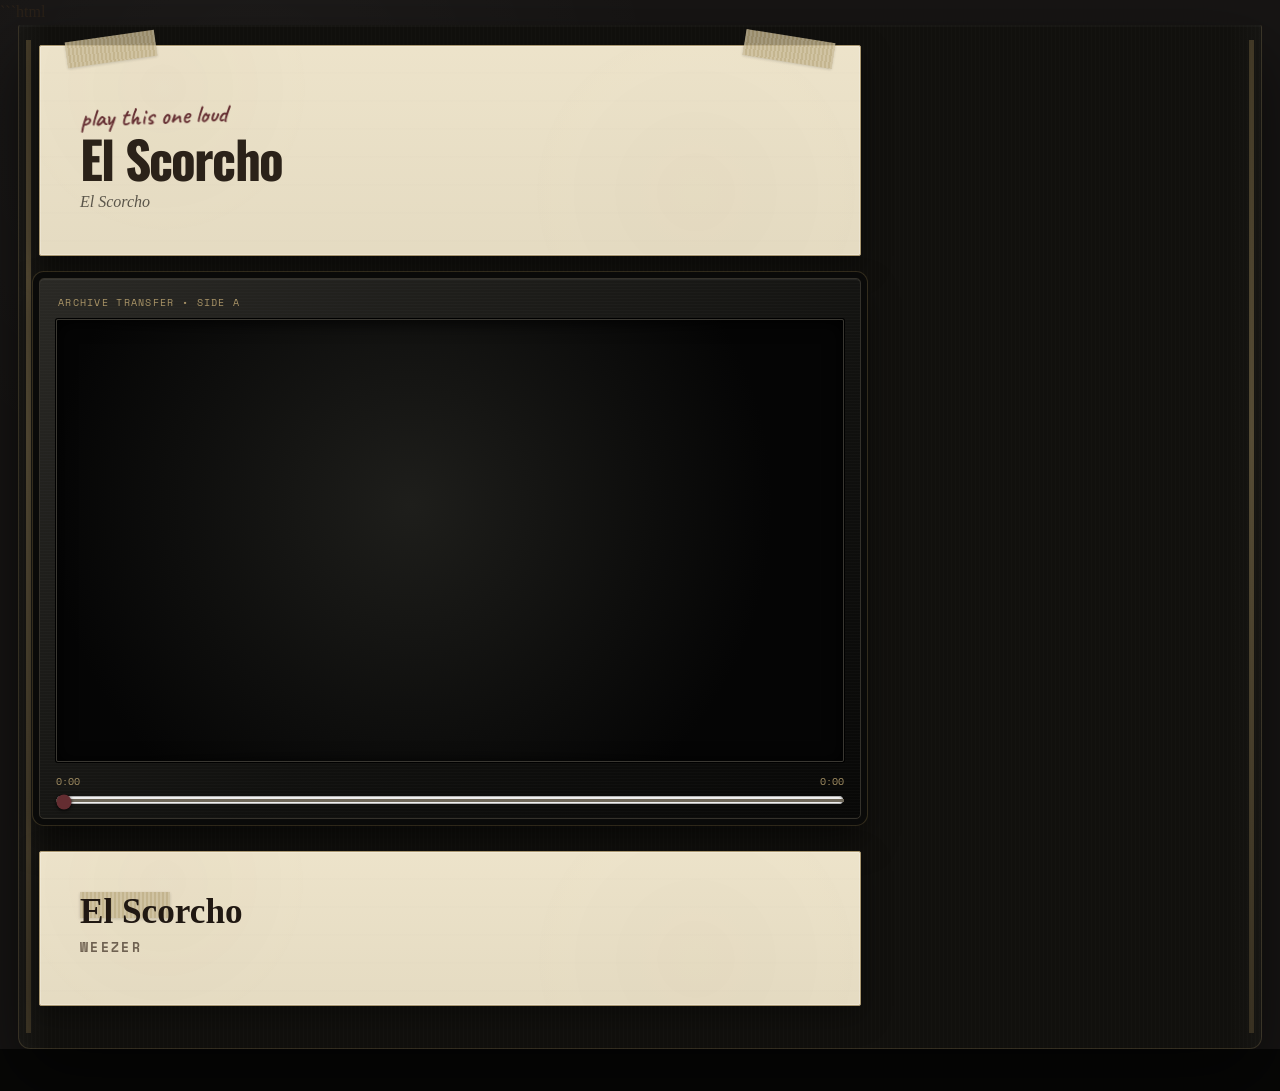
==== commit e2be7e3a: "Update index.html" ====
--- a/index.html
+++ b/index.html
@@ -11,7 +11,7 @@
 
     <meta
         name="description"
-        content="El Scorcho — a Pinkerton-inspired Weezer video scrapbook."
+        content="El Scorcho"
     >
 
     <meta name="theme-color" content="#101010">
@@ -200,146 +200,9 @@
                         Weezer
                     </p>
 
-                    <p
-                        class="video-description"
-                        data-current-video-note
-                    >
-                        The main event.
-                    </p>
-
-
-                    <div class="video-actions">
-
-                        <button
-                            id="video-like"
-                            class="btn"
-                            type="button"
-                        >
-                            ♥ Like
-                        </button>
-
                     </div>
 
                 </section>
-                
-
-                    <!-- Comment list -->
-
-                    <div
-                        id="comment-list"
-                        class="comment-list"
-                        aria-live="polite"
-                    >
-
-                        <article class="comment pinned">
-
-                            <img
-                                src="images/rivers.png"
-                                alt=""
-                            >
-
-                            <div class="comment-content">
-
-                                <div class="comment-author">
-                                    Rivers Cuomo
-                                    <span
-                                        class="verified"
-                                        title="Verified"
-                                    >
-                                        ●
-                                    </span>
-                                </div>
-
-                                <div class="comment-date">
-                                    pinned forever
-                                </div>
-
-                                <p class="comment-text">
-                                    How stupid is it? I can't talk
-                                    about it.
-                                </p>
-
-                                <div class="comment-footer">
-
-                                    <button
-                                        class="comment-like"
-                                        type="button"
-                                    >
-                                        ♥ Like
-                                    </button>
-
-                                    <span class="comment-score">
-                                        1,996
-                                    </span>
-
-                                    <button
-                                        class="comment-reply"
-                                        type="button"
-                                    >
-                                        Reply
-                                    </button>
-
-                                </div>
-
-                            </div>
-
-                        </article>
-
-
-                        <article class="comment">
-
-                            <img
-                                src="images/avatar-default.png"
-                                alt=""
-                            >
-
-                            <div class="comment-content">
-
-                                <div class="comment-author">
-                                    weezerfan123
-                                </div>
-
-                                <div class="comment-date">
-                                    a while ago
-                                </div>
-
-                                <p class="comment-text">
-                                    This tape has been stuck in my
-                                    stereo for several weeks.
-                                </p>
-
-                                <div class="comment-footer">
-
-                                    <button
-                                        class="comment-like"
-                                        type="button"
-                                    >
-                                        ♥ Like
-                                    </button>
-
-                                    <span class="comment-score">
-                                        42
-                                    </span>
-
-                                    <button
-                                        class="comment-reply"
-                                        type="button"
-                                    >
-                                        Reply
-                                    </button>
-
-                                </div>
-
-                            </div>
-
-                        </article>
-
-                    </div>
-
-                </section>
-
-            </div>
-
 
     <!-- ==================================================
          VIDEO FEED DATA
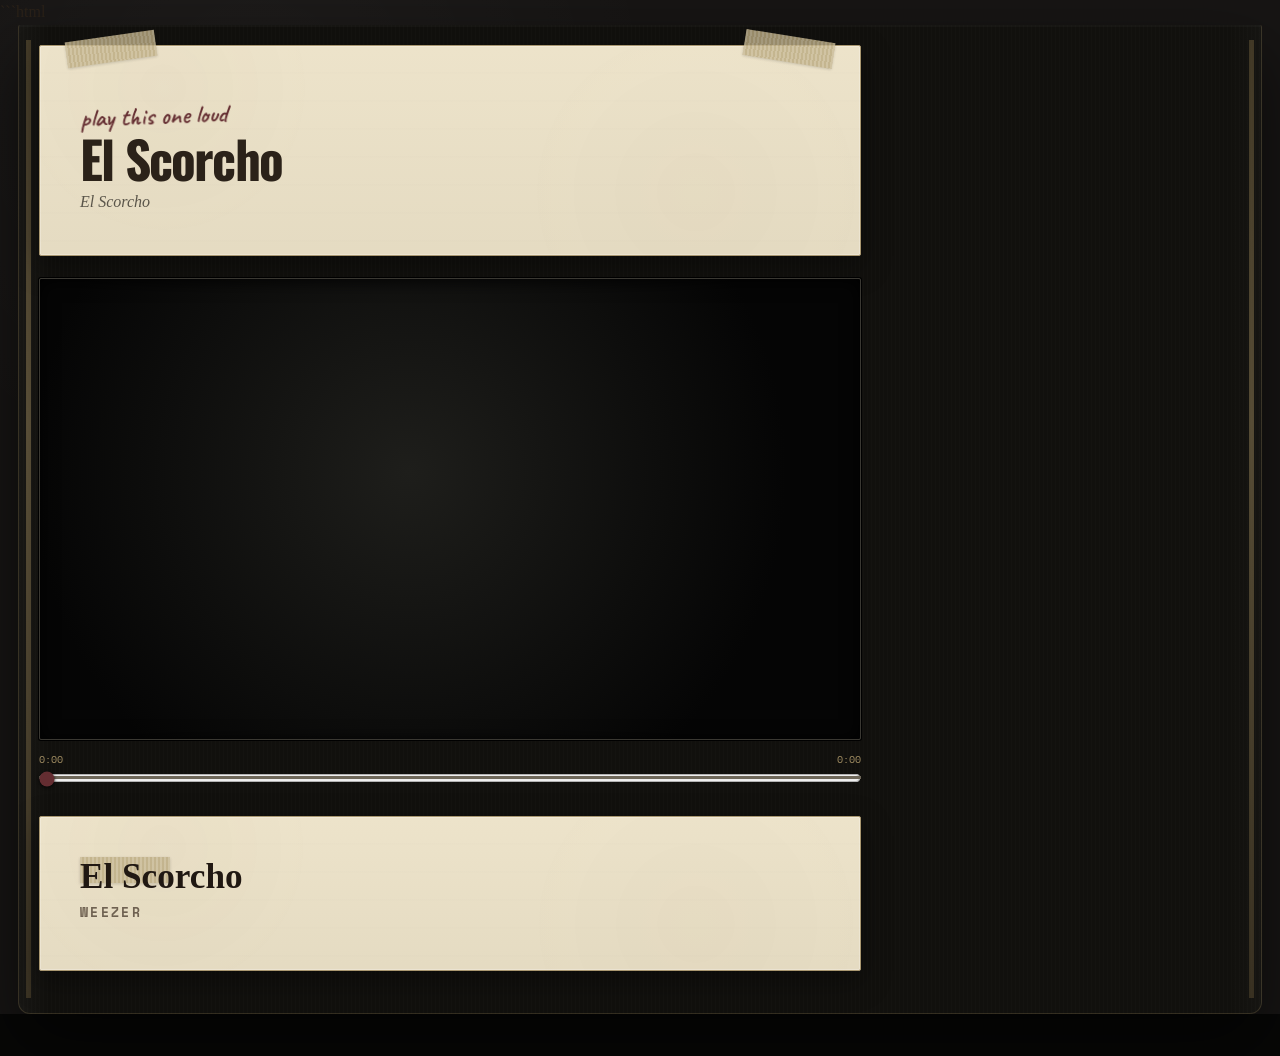
==== commit 926f4280: "Update index.html" ====
--- a/index.html
+++ b/index.html
@@ -129,21 +129,14 @@
                      VIDEO SECTION
                 ======================================= -->
 
-                <section
-                    class="video-section"
-                    aria-labelledby="video-title"
-                >
-
-                    <div class="video-frame">
-
-                        <!--
-                            player.js replaces this element
-                            with the YouTube iframe player.
-                        -->
-
-                        <div id="youtube-player"></div>
-
-                    </div>
+  <div class="video-frame">
+    <iframe
+        src="https://www.youtube.com/embed/okthJIVbi6g?rel=0"
+        title="El Scorcho by Weezer"
+        allow="accelerometer; autoplay; clipboard-write; encrypted-media; gyroscope; picture-in-picture; web-share"
+        allowfullscreen
+    ></iframe>
+</div>
 
 
                     <!-- Optional custom progress display -->
--- a/notebook/main.css
+++ b/notebook/main.css
@@ -493,16 +493,6 @@
         0 0 0 6px #0a0a09,
         0 0 0 7px rgba(175, 147, 86, 0.22),
         0 18px 34px rgba(0, 0, 0, 0.52);
-}
-
-.video-section::before {
-    content: "ARCHIVE TRANSFER • SIDE A";
-    display: block;
-    margin: 0 0 9px 2px;
-    color: #a99467;
-    font-family: "Space Mono", monospace;
-    font-size: 0.62rem;
-    letter-spacing: 0.13em;
 }
 
 .video-frame {
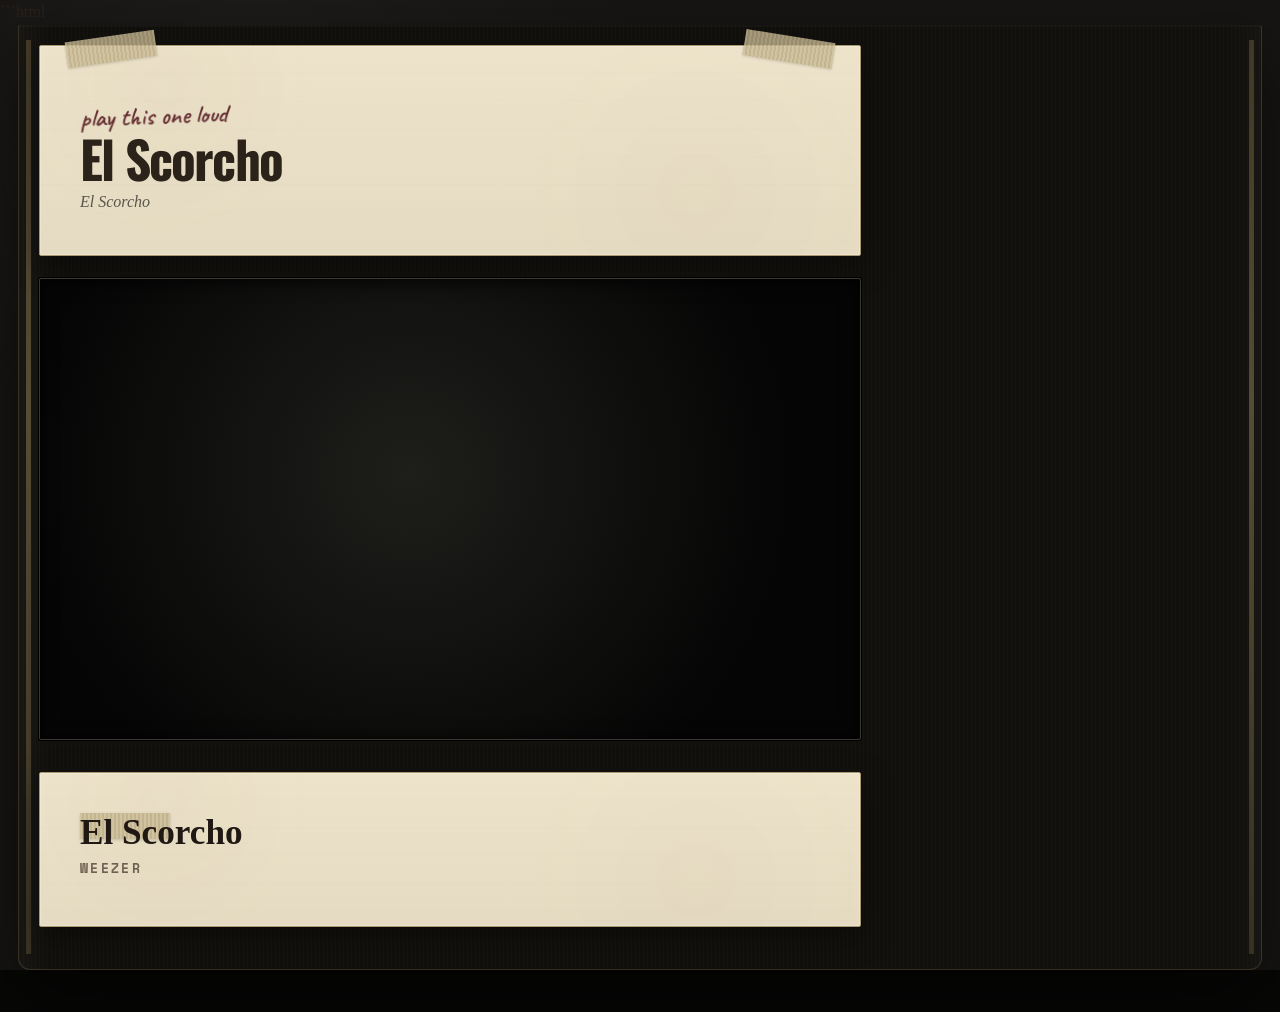
==== commit b5dac561: "Update index.html" ====
--- a/index.html
+++ b/index.html
@@ -137,35 +137,6 @@
         allowfullscreen
     ></iframe>
 </div>
-
-
-                    <!-- Optional custom progress display -->
-
-                    <div class="video-progress-panel">
-
-                        <div class="video-time-row">
-                            <span id="video-current-time">
-                                0:00
-                            </span>
-
-                            <span id="video-duration">
-                                0:00
-                            </span>
-                        </div>
-
-                        <input
-                            id="video-progress"
-                            class="video-progress"
-                            type="range"
-                            min="0"
-                            max="1000"
-                            value="0"
-                            aria-label="Video progress"
-                        >
-
-                    </div>
-
-                </section>
 
 
                 <!-- ======================================
